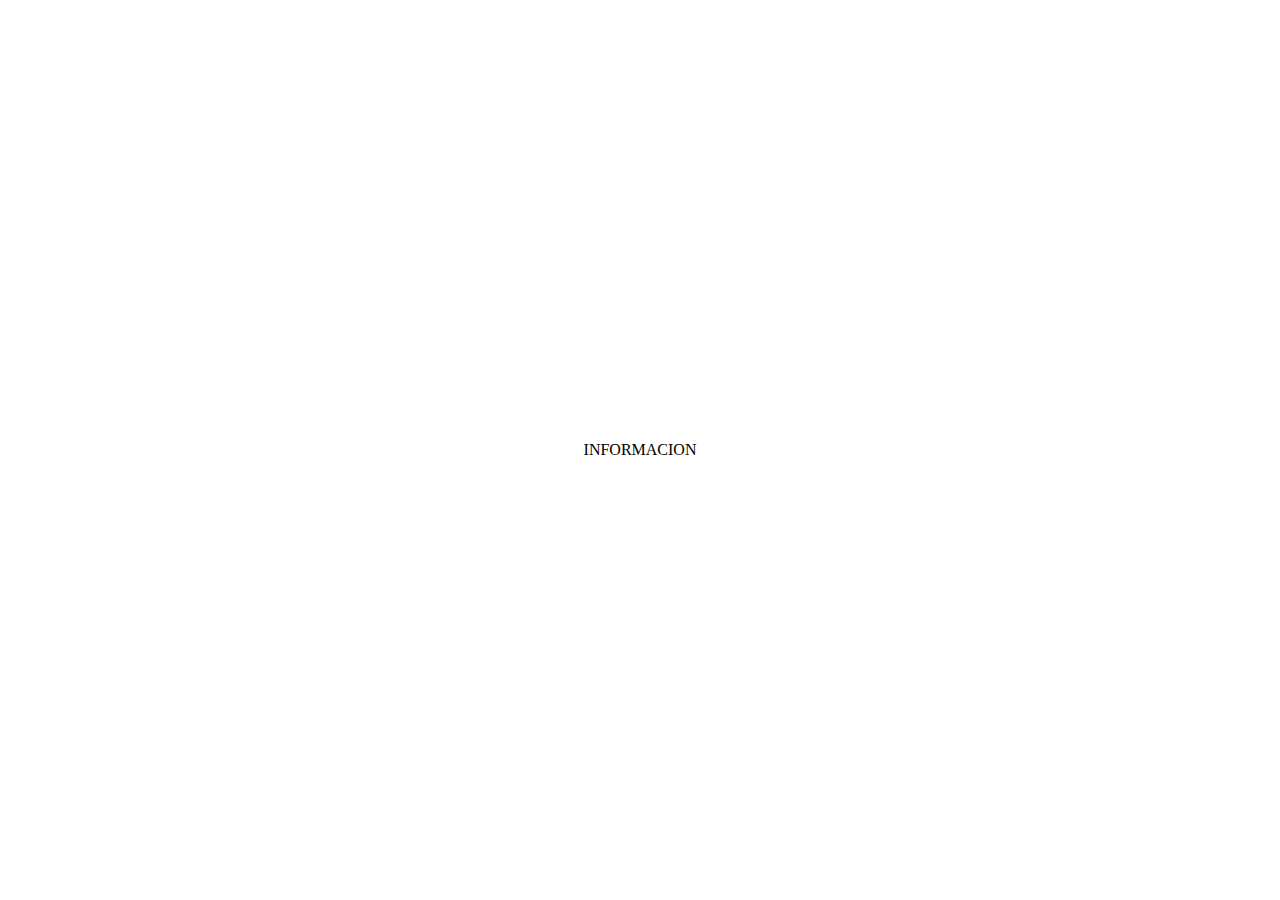
==== informacion.html @ 3370fae7 "Updated a few views and buttons." ====
<!DOCTYPE html>
<html lang="es-MX">
    <head>
        <meta charset="UTF-8">
        <title>INFORMACION</title>
        <link rel="stylesheet" type="text/css" href="style.css">
    </head>
    <body>
        <p></P>INFORMACION</p>
    </body>
</html>
---- style.css ----
body {
    margin: 0;
    padding: 0;
    height: 100vh;
    background: url('https://i.postimg.cc/rp0k3Cns/Luis-Sarahi.jpg') center/cover no-repeat;
    display: flex;
    flex-direction: column;
    align-items: center;
    justify-content: center;
}

.intro-text {
    width: 190px;
    height: 35px;
    color: white;
    font-size: 31px;
    font-family: 'Calligraphy', sans-serif;
    font-weight: 400;
    word-wrap: break-word;
  }

  .custom-button {
    height: 20px;
    background: rgba(217, 217, 217, 0.38);
    opacity: 1;
    position: absolute;
    top: 154px;
    display: flex;
    align-items: center;
    justify-content: center;
    padding: 0 10px; /* Adjust padding based on your design */
    white-space: nowrap;
  }

  #CASAMOS {
    left: 5%;
  }
  
  #INFORMACIÓN {
    left: 22%;
  }
  
  #VIAJEYESTANCIA {
    left: 45%;
  }
  
  #NOSOTROS {
    left: 65%;
  }
  
  #REGALOS {
    left: 85%;
  }

  @media (max-width: 600px) {
    .custom-button {
      width: 100%; /* Make buttons full width on smaller screens */
      left: 0; /* Reset left position */
      padding: 10px; /* Adjust padding for better spacing */
    }

    #CASAMOS,
    #INFORMACIÓN,
    #VIAJEYESTANCIA,
    #NOSOTROS,
    #REGALOS {
      left: 0; /* Reset left position for smaller screens */
      margin-bottom: 10px; /* Add spacing between buttons */
    }
  }
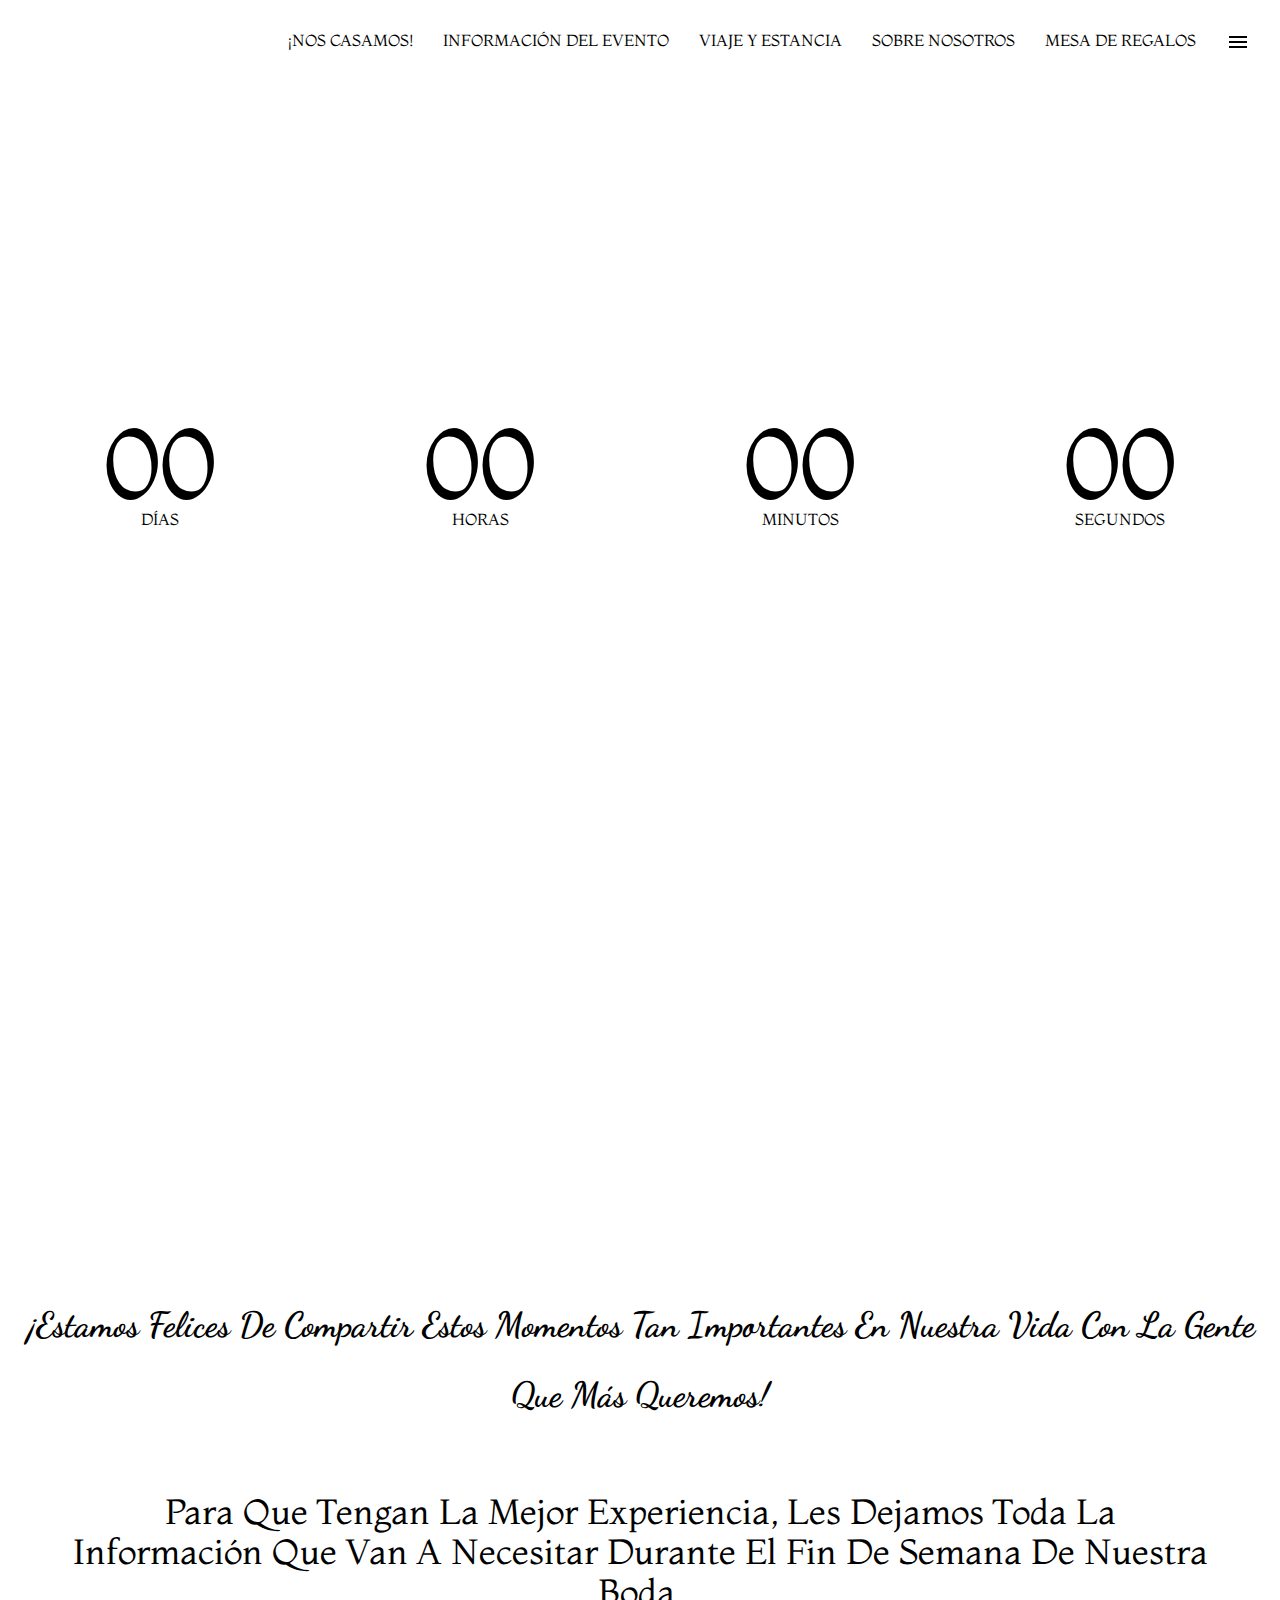
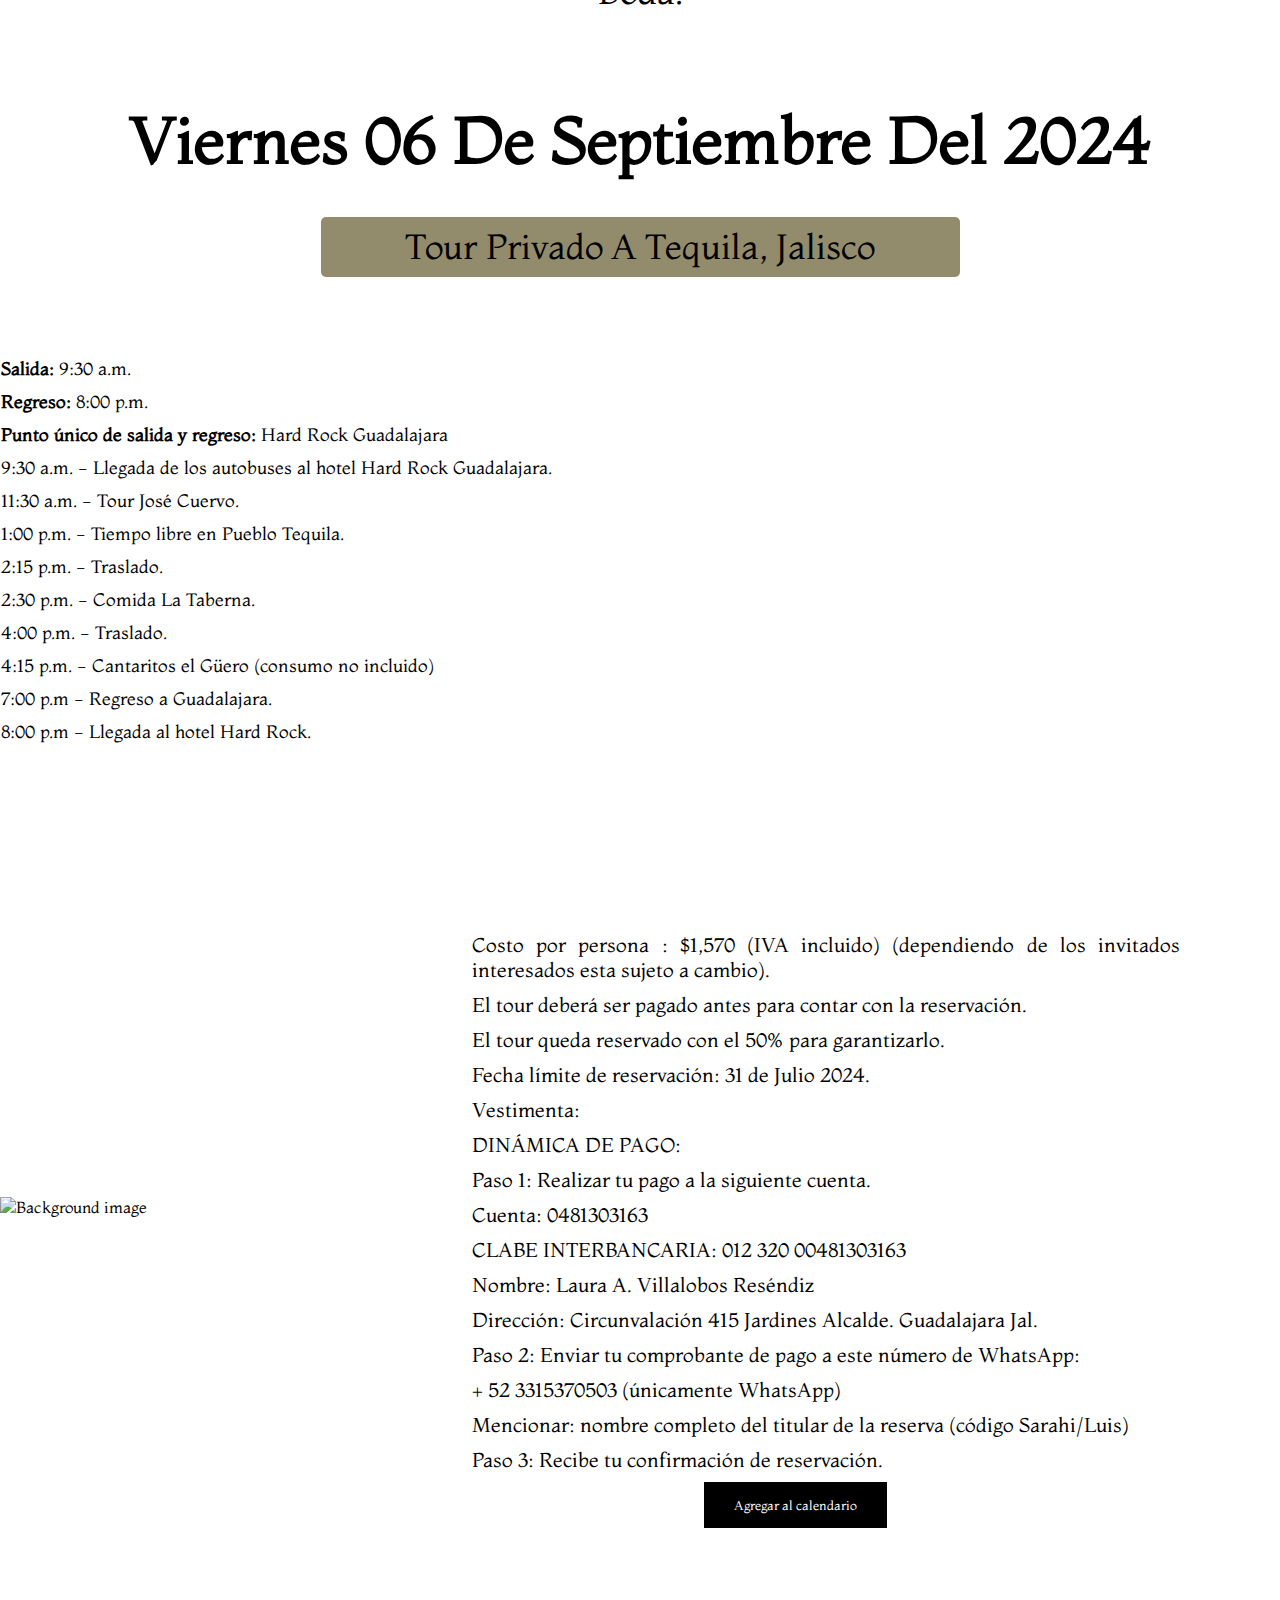
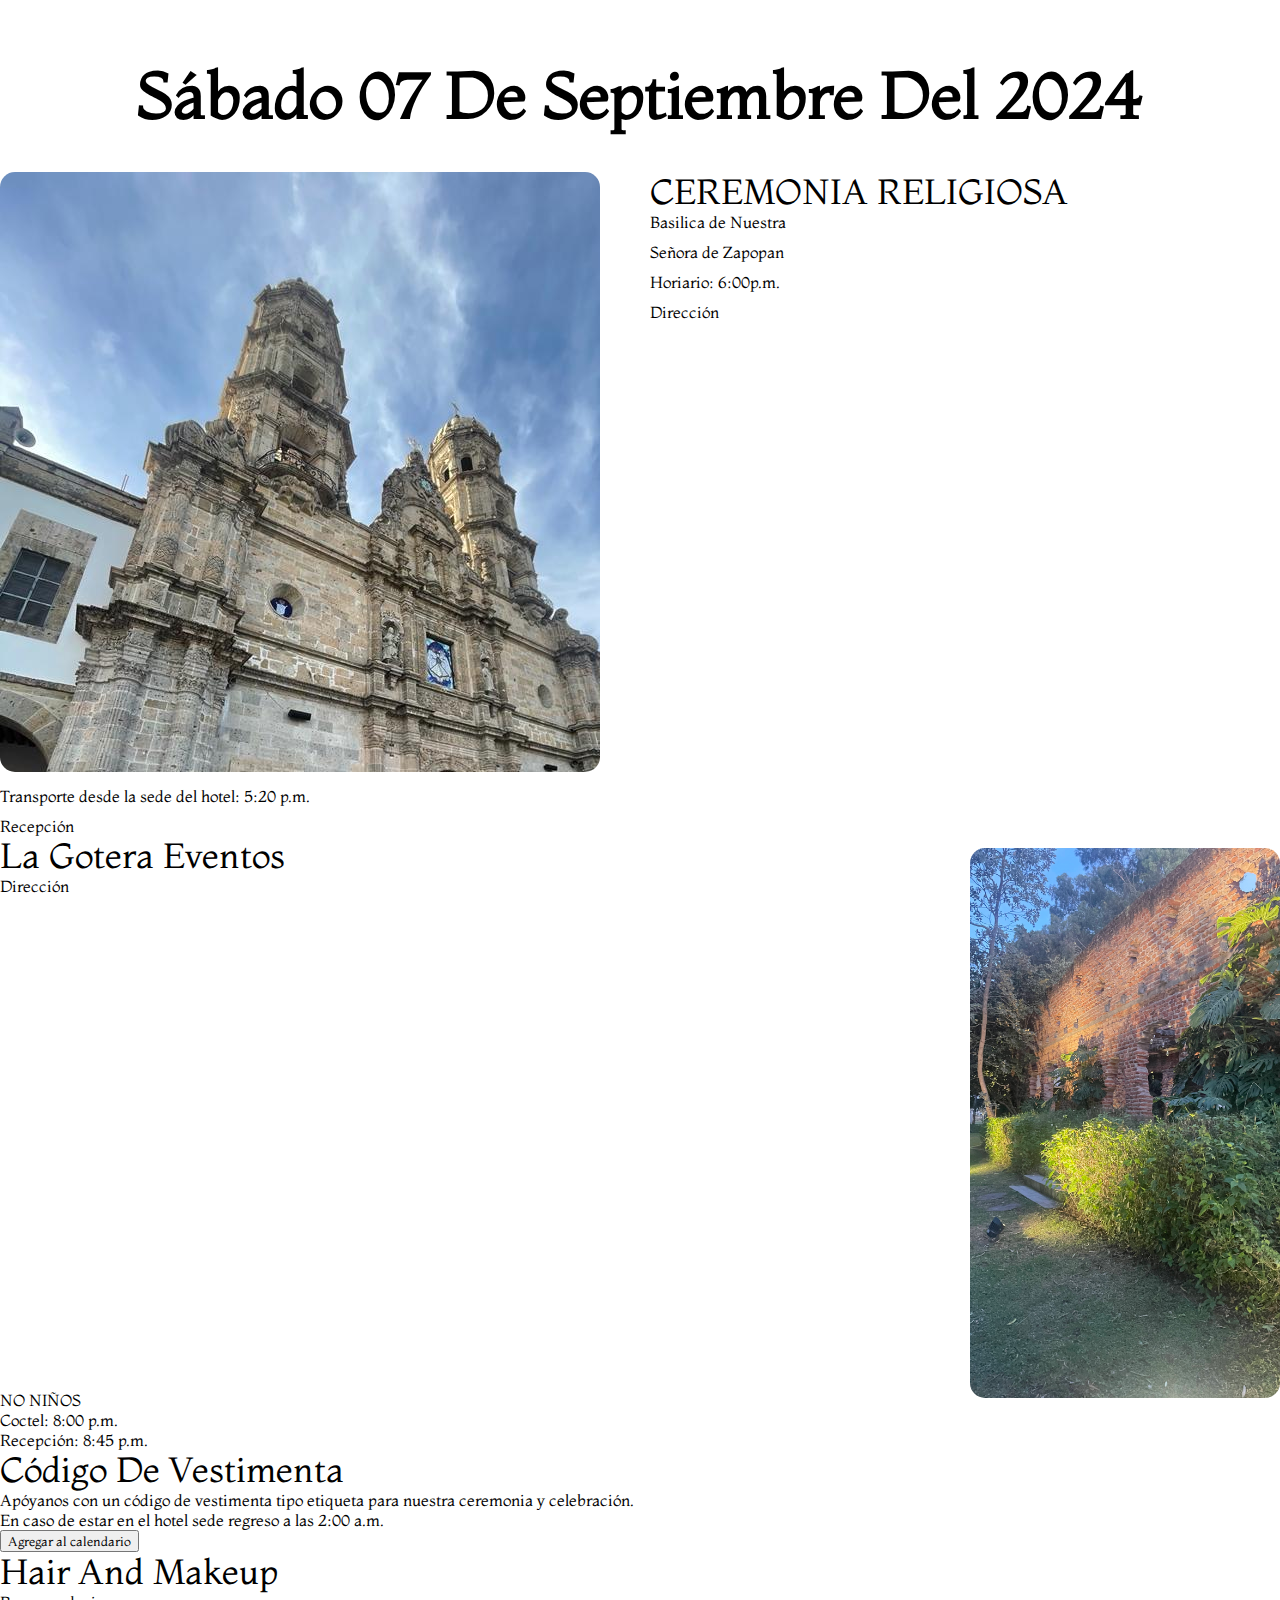
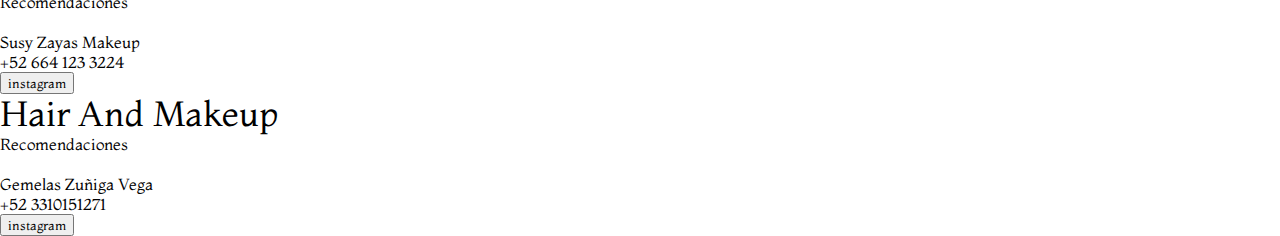
==== commit 8e03859a: "new changes" ====
--- a/informacion.html
+++ b/informacion.html
@@ -2,10 +2,191 @@
 <html lang="es-MX">
     <head>
         <meta charset="UTF-8">
-        <title>INFORMACION</title>
-        <link rel="stylesheet" type="text/css" href="style.css">
+        <meta http-equiv="X-UA-Compatible" content="IE-edge">
+        <meta name="viewport" content="width-devide-width, initial-scale=1.0">
+        <title>S&L</title>
+        <script src="https://cdn.jsdelivr.net/npm/swiper@11/swiper-bundle.min.js" defer></script>
+        <script src="js.js" defer></script>
+        <link rel="stylesheet" href="https://cdn.jsdelivr.net/npm/swiper@11/swiper-bundle.min.css" />
+        <link rel="stylesheet" type="text/css" href="informacion.css">
     </head>
     <body>
-        <p></P>INFORMACION</p>
+        <!-- Navigation -->
+        <header>
+            <nav class="navigation row">
+                <ul class="sidebar">
+                    <li><a href="index.html">¡NOS CASAMOS!</a></li>
+                    <li><a href="informacion.html">INFORMACIÓN DEL EVENTO</a></li>
+                    <li><a href="viaje.html">VIAJE Y ESTANCIA</a></li>
+                    <li><a href="nosotros.html">SOBRE NOSOTROS</a></li>
+                    <li><a href="regalos.html">MESA DE REGALOS</a></li>
+                <li onclick=hideSidebar()><a href="#"><svg xmlns="http://www.w3.org/2000/svg" height="24" viewBox="0 -960 960 960" width="24"><path d="m256-200-56-56 224-224-224-224 56-56 224 224 224-224 56 56-224 224 224 224-56 56-224-224-224 224Z"/></svg></a></li>
+                </ul>
+                <ul class="row">
+                    <li><img src="https://i.postimg.cc/hjwP8gVM/weddinglogo.png" alt="" class="logo"><a href="index.html"></a></li>
+                    <li class="hideOnMobile"><a href="index.html">¡NOS CASAMOS!</a> </li>
+                    <li class="hideOnMobile"><a href="informacion.html">INFORMACIÓN DEL EVENTO</a> </li>
+                    <li class="hideOnMobile"><a href="viaje.html">VIAJE Y ESTANCIA</a></li>
+                    <li class="hideOnMobile"><a href="nosotros.html">SOBRE NOSOTROS</a></li>
+                    <li class="hideOnMobile"><a href="regalos.html">MESA DE REGALOS</a></li>
+                    <li onclick=showSidebar()><a href="#"><svg xmlns="http://www.w3.org/2000/svg" height="24" viewBox="0 -960 960 960" width="24"><path d="M120-240v-80h720v80H120Zm0-200v-80h720v80H120Zm0-200v-80h720v80H120Z"/></svg></a></li>
+                </ul>
+            </nav>
+        </header>
+        <!-- End of Navigation -->
+        
+        <!-- Timer -->
+        <section class="timer-intro">
+            <div class="launch-time">
+                <div class="time-unit">
+                    <p id="days">00</p>
+                    <span>DÍAS</span>
+                </div>
+                <div class="time-unit">
+                    <p id="hours">00</p>
+                    <span>HORAS</span>
+                </div>
+                <div class="time-unit">
+                    <p id="minutes">00</p>
+                    <span>MINUTOS</span>
+                </div>
+                <div class="time-unit">
+                    <p id="seconds">00</p>
+                    <span>SEGUNDOS</span>
+                </div>
+            </div>
+            <h2 class="timer-footer">SARAHI & LUIS</h2>
+        </section>
+        <!-- End of timer -->
+
+        <!-- Parrafo pequeño -->
+        <section class="parrafo-experiencia">
+            <div class="parrafo-experienciaH2">
+                <h4>¡Estamos felices de compartir estos momentos tan importantes en nuestra vida con la gente que más queremos!</h4>
+                <h3>Para que tengan la mejor experiencia, les dejamos toda la información que van a necesitar durante el fin de semana de nuestra boda.</h3>
+            </div>
+        </section>
+        <!-- End of Parrafo pequeño -->
+
+        <!-- Tour -->
+        <section class="tour-viernes">
+            <div class="tour">
+                <h4>Viernes 06 de Septiembre del 2024</h4>
+                <h3>Tour Privado a Tequila, Jalisco</h3>
+                <p><strong>Salida:</strong> 9:30 a.m.</p>
+                <p><strong>Regreso:</strong> 8:00 p.m.</p>
+                <p><strong>Punto único de salida y regreso:</strong>  Hard Rock Guadalajara</p>
+                <p>9:30 a.m. - Llegada de los autobuses al hotel Hard Rock Guadalajara.
+                <p>11:30 a.m. - Tour José Cuervo.</p>
+                <p>1:00 p.m. - Tiempo libre en Pueblo Tequila.</p>
+                <p>2:15 p.m. - Traslado.</p>
+                <p>2:30 p.m. - Comida La Taberna.</p>
+                <p>4:00 p.m. - Traslado.</p>
+                <p>4:15 p.m. - Cantaritos el Güero (consumo no incluido)</p>
+                <p>7:00 p.m - Regreso a Guadalajara.</p>
+                <p>8:00 p.m - Llegada al hotel Hard Rock.</p>
+            </div>
+        </section>
+        <!-- End of Tour -->
+
+        <!-- Costos tour -->
+        <section class="tour-viernes-costos">
+            <div class="tour-costos">
+              <img src="./Images/Informacion/aloevera-table-cutout flipped.png" alt="Background image" class="background-image">
+              <div class="text-content">
+                <p><strong>Costo por persona : $1,570 (IVA incluido) (dependiendo de los invitados interesados esta sujeto a cambio).</strong></p>
+                <p>El tour deberá ser pagado antes para contar con la reservación.</p>
+                <p>El tour queda reservado con el 50% para garantizarlo.</p>
+                <p>Fecha límite de reservación: 31 de Julio 2024.</p>
+                <p>Vestimenta: </p>
+                <p>DINÁMICA DE PAGO:</p>
+                <p>Paso 1: Realizar tu pago a la siguiente cuenta.</p>
+                <p>Cuenta: 0481303163</p>
+                <p>CLABE INTERBANCARIA: 012 320 00481303163</p>
+                <p>Nombre: Laura A. Villalobos Reséndiz</p>
+                <p>Dirección: Circunvalación 415 Jardines Alcalde. Guadalajara Jal.</p>
+                <p>Paso 2: Enviar tu comprobante de pago a este número de WhatsApp:</p>
+                <p>+ 52 3315370503 (únicamente WhatsApp)</p>
+                <p>Mencionar: nombre completo del titular de la reserva (código Sarahi/Luis)</p>
+                <p>Paso 3: Recibe tu confirmación de reservación.</p>
+              </div>
+            </div>
+            <div class="boton-calendario">
+              <button class="calendario">Agregar al calendario</button>
+            </div>
+          </section>
+        <!-- End of costos tour -->
+
+        <!-- Sabado 07 Sept -->
+        <section class="tour-sabado">
+            <div class="tour-sabado">
+                <h4>Sábado 07 de Septiembre del 2024</h4>
+                <div class="img-ceremonia"><img src='./Images/Informacion/PHOTO-2024-01-19-21-44-17.jpg' alt=""></div>
+                <div class="ceremonia-religiosa">
+                <h3>CEREMONIA RELIGIOSA</h3>
+                <p>Basilica de Nuestra</p>
+                <p>Señora de Zapopan</p>
+                <p>Horiario: 6:00p.m.</p>
+                <p>Dirección</p>
+            </div>
+                <iframe src="https://www.google.com/maps/embed?pb=!1m18!1m12!1m3!1d3731.7272594820606!2d-103.39480192419705!3d20.72129708085219!2m3!1f0!2f0!3f0!3m2!1i1024!2i768!4f13.1!3m3!1m2!1s0x8428afbaa59ff0b7%3A0x8e2a5f4fddb3ec9d!2sBas%C3%ADlica%20de%20Nuestra%20Se%C3%B1ora%20de%20Zapopan!5e0!3m2!1sen!2smx!4v1709573883966!5m2!1sen!2smx" width="600" height="450" style="border:0;" allowfullscreen="" loading="lazy" referrerpolicy="no-referrer-when-downgrade"></iframe>
+                <p>Transporte desde la sede del hotel: 5:20 p.m.</p>
+            </div>
+        </section>
+        <!-- End of Sabado 07 Sept -->
+
+        <!-- Gotera -->
+        <section class="gotera-eventos">
+            <div class="gotera">
+                <p>Recepción</p>
+                <h3>La Gotera Eventos</h3>
+                <p>Dirección</p>
+            <div class="iframe-container">
+                <iframe src="https://www.google.com/maps/embed?pb=!1m18!1m12!1m3!1d13078.736875930572!2d-103.54037006084238!3d20.73335064888727!2m3!1f0!2f0!3f0!3m2!1i1024!2i768!4f13.1!3m3!1m2!1s0x8428a804d5abc3ab%3A0xce7b9f23446dba94!2sLa%20Gotera%20Events!5e0!3m2!1sen!2smx!4v1709574173718!5m2!1sen!2smx" width="600" height="450" style="border:0;" allowfullscreen="" loading="lazy" referrerpolicy="no-referrer-when-downgrade"></iframe>
+            </div>
+                <p>NO NIÑOS</p>
+                <p>Coctel: 8:00 p.m.</p>
+                <p>Recepción: 8:45 p.m.</p>
+            </div>
+            <div class="gotera-img">
+                <img src="./Images/Informacion/IMG_4176.jpg" alt="">
+            </div>
+        </section>
+        <!-- End of Gotera -->
+
+        <!-- Vestimenta -->
+        <section class="vestimenta">
+            <div class="codigo-vestimenta">
+                <h3>Código de Vestimenta</h3>
+                <p>Apóyanos con un código de vestimenta tipo etiqueta para nuestra ceremonia y celebración.</p>
+            </div>
+                <p>En caso de estar en el hotel sede regreso a las 2:00 a.m.</p>
+            <div class="boton-vestimenta">
+                <button class="vestimenta">Agregar al calendario</button>
+            </div>
+        </section>
+        <!-- End of Vestimenta -->
+
+        <!-- Hair Makeup -->
+        <section class="hair-makeup">
+            <div class="hair-makeup">
+                <h3>Hair and Makeup</h3>
+                <p>Recomendaciones</p>
+                <div class="img-insta-susy"><img src="https://i.postimg.cc/XNxcXp85/susy.png" alt=""></div>
+                <p>Susy Zayas Makeup</p>
+                <p>+52 664 123 3224</p>
+                <button class="instagram-susy">instagram</button>
+            </div>
+
+            <div class="hair-makeup">
+                <h3>Hair and Makeup</h3>
+                <p>Recomendaciones</p>
+                <div class="img-insta-gemelas"><img src="https://i.postimg.cc/Jn53NnC9/gemelas.png" alt=""></div>
+                <p>Gemelas Zuñiga Vega</p>
+                <p>+52 3310151271</p>
+                <button class="instagram-susy">instagram</button>
+            </div>
+
+        </section>
     </body>
 </html>   --- a/informacion.css
+++ b/informacion.css
@@ -0,0 +1,495 @@
+/* Informacion */
+
+@import url('https://fonts.googleapis.com/css2?family=Montaga&display=swap');
+@import url('https://fonts.googleapis.com/css2?family=Poppins:ital,wght@0,100;0,200;0,300;0,400;0,500;0,600;0,700;0,800;0,900;1,100;1,200;1,300;1,400;1,500;1,600;1,700;1,800;1,900&display=swap');
+@import url('https://fonts.googleapis.com/css2?family=Dancing+Script:wght@400..700&family=Poppins:ital,wght@0,100;0,200;0,300;0,400;0,500;0,600;0,700;0,800;0,900;1,100;1,200;1,300;1,400;1,500;1,600;1,700;1,800;1,900&display=swap');
+
+
+
+*,*::after,*::before {
+    box-sizing: border-box;
+    font-family: 'Montaga', serif;
+    font-weight: 400;
+    color: var(--c1--2--);
+}
+
+body {
+    --c1--1--: #FFFFFF;
+    --c1--2--: #000000;
+    --c1--3--: #928C6C;
+    background-color: rgba(var(--c1-1---), 0.8);
+    min-height: 100vh;
+    margin: 0;
+    background-color: white;
+    background-repeat: no-repeat;
+    background-position: center;
+    background-attachment: fixed;
+    background-size: cover;
+}
+
+.logo {
+    width: 38px; /* The image's ideal size */
+    max-width: 100%; /* Allow shrinking if necessary */
+    margin-left: 25px;
+    margin-top: 4px;
+}
+
+h1, h2, h3, h4, h5, h6, p {
+    margin: 0;
+}
+
+h1 {
+    font-family: "Dancing Script", cursive;
+    font-size: clamp(60px, 10vw, 100px);
+    line-height: clamp(65px, 10vw, 105px);
+    color: var(--c1--2--);
+    padding: 2px;
+}
+
+h2 {
+    font-size: clamp(30px, 5vw, 35px);
+    line-height: clamp(35px, 5vw, 45px);
+    text-transform: capitalize;
+    color: var(--c1--1--);
+    padding: 25px;
+}
+
+h3 {
+    font-size: clamp(25px, 5vw, 35px);
+    line-height: clamp(30px, 5vw, 40px);
+    text-transform: capitalize;
+}
+
+h4 {
+    font-size: clamp(15px, 5vw, 20px);
+    line-height: clamp(20px, 5vw, 25px);
+    text-transform: capitalize;
+}
+
+h5 {
+    font-size: 16px;
+    text-transform: capitalize;
+}
+
+a {
+    display: inline-block;
+    text-decoration: none;
+    transition: 0.3s ease-in-out;
+    -webkit-transition: 0.3s ease-in-out;
+    -moz-transition: 0.3s ease-in-out;
+    -ms-transition: 0.3s ease-in-out;
+    -o-transition: 0.3s ease-in-out;
+}
+
+ul {
+    margin: 0;
+    padding: 0;
+    list-style: none;
+}
+
+.row {
+    display: flex;
+}
+
+.flex {
+    flex-wrap: wrap;
+    align-items: center;
+    gap: clamp(2em, 5vw, 5em);
+}
+
+.flex>* {
+    flex: 1 1 25em;
+}
+
+.column {
+    display: grid;
+}
+
+.container {
+    max-width: 90%;
+    margin: 0 auto;
+}
+
+/* NAVIGATION BAR */
+
+nav {
+    box-shadow: 3px 3px 5px rgba(0, 0, 0, 0.1);
+    padding: 15px; /* Add padding for breathing room */
+  }
+
+  nav ul {
+    width: 100%;
+    list-style: none;
+    margin: 0;
+    padding: 0;
+    display: flex;
+  }
+
+nav li {
+    height: 50px;
+}
+
+.nav-items {  /* New container element */
+    display: flex;
+    justify-content: space-around; /* Distribute remaining items */
+    width: 100%; /* Ensures full width */
+  }
+  
+
+nav a {
+    text-decoration: none;
+    display: block; /* Makes the whole link clickable */
+    padding: 15px;
+    color: var(--c1--2--);
+  }
+
+nav a:hover {
+    color: var(--c1--3--);
+}
+
+nav li:first-child {
+    margin-right: auto;
+}
+
+.sidebar {
+    position: fixed;
+    top: 0;
+    right: 0;
+    height: 100vh;
+    width: 250px; /* Updated from 's50px' - Adjust width if needed */
+    z-index: 999;
+    background-color: rgba(255, 255, 255, 0.3);
+    backdrop-filter: blur(10px);
+    box-shadow: -10px 0 10px rgba(0, 0, 0, 0.1);
+    display: none; /* Initially hidden */
+    flex-direction: column;
+    align-items: flex-start;
+    justify-content: flex-start;
+}
+
+.sidebar li {
+    width: 100%;
+}
+
+.sidebar a {
+    width: 100%;
+}
+
+@media(max-width: 800px){
+    .hideOnMobile {
+        display: none;
+    }
+}
+
+@media(max-width: 400px){
+    .sidebar{
+        width: 100%;
+    }
+}
+
+.logo {
+    float: left; /* Not ideal for modern layouts */
+    margin-right: 10px;
+}
+
+li.logo { 
+    width: 150px; /* Adjust the width as needed */
+    height: auto;  
+    overflow: hidden; 
+}
+
+li.logo img {
+    max-width: 100%; 
+    height: auto;    
+}
+
+/* End NAVIGATION BAR */
+
+/* Timer */
+
+.timer-intro {
+    background: url('./Images/Informacion/mexican-agave-field-tequila-production.jpg'), var(--c1--1--);
+    background-repeat: no-repeat;
+    background-position: center;
+    background-size: cover;
+    padding: 20em 0;
+    overflow: hidden;
+}
+
+.launch-time {
+    display: flex;
+    flex-direction: row; /* Ensure horizontal arrangement */
+    justify-content: space-around; /* Distribute space around the elements */
+}
+
+.launch-time div {
+    flex: 1; /* Allow elements to grow and fill the space */
+    text-align: center; /* Center the text within each element */
+}
+
+.launch-time div p {
+    font-size: 100px;
+    margin-bottom: -14px;
+}
+
+.launch-time div h2 {
+    font-family: "Dancing Script", cursive;
+    font-size: clamp(60px, 10vw, 100px);
+    line-height: clamp(65px, 10vw, 105px);
+    color: var(--c1--1--);
+    padding: 2px;
+    white-space: nowrap;
+}
+
+.timer-footer { 
+    padding-top: 20%; /* Adjust as needed */
+    padding-bottom: 10%; /* Adjust as needed */
+    font-size: 100px;
+    font-family: 'Dancing Script', cursive;
+    display: flex; 
+    justify-content: center;  /* Or use space-around/space-between */  
+    gap: 30px;  /* Adjust gap value as needed */
+    background-position: top center; /* This will position the background image at the top center */
+    background-size: cover; /* This will make sure the background image covers the container */
+}
+
+.timer-footer-container { 
+    display: flex;          
+    justify-content: center;  
+}
+
+/* End of Timer */
+
+/* Parrafo Pequeño */
+.parrafo-experienciaH2 h4 {
+    font-family: "Dancing Script", cursive;
+    font-size: 35px;
+    font-weight: bold;
+    text-align: center;
+    margin: 10px 0;
+    color: var(--c1--2--);
+    line-height: 2;
+    margin-left: 5px;  /* Margin from the left side */
+    margin-right: 5px; 
+    padding: 2px;
+  }
+
+
+  .parrafo-experienciaH2 h3 {
+    font-size: clamp(25px, 5vw, 35px);
+    line-height: clamp(30px, 5vw, 40px);
+    text-align: center;
+    margin-left: 20px;  /* Margin from the left side */
+    margin-right: 20px; 
+    padding: 50px;
+  }
+/* End of Parrafo Pequeño */
+
+/* Tour */
+
+.tour h4 {
+    font-family: "Montaga", serif;
+    font-size: 65px;
+    font-weight: bold;
+    text-align: center;
+    margin: 10px 0;
+    color: var(--c1--2--);
+    line-height: 2;
+    margin-left: 5px;  /* Margin from the left side */
+    margin-right: 5px; 
+    padding: 2px;
+  }
+
+  .tour-container {
+    text-align: center;
+  }
+
+  .tour h3 {
+    color: var(--c1--2--);
+    font-size: clamp(25px, 5vw, 35px);
+    line-height: clamp(30px, 5vw, 40px);
+
+    text-align: center;
+    margin-left: auto;
+    margin-right: auto;
+    width: 50%;
+
+    background-color: #928C6C; /* Example yellowish-brownish color */
+    border-radius: 5px;
+    padding: 10px 15px; /* Adjusted padding */
+    display: block; /* Change to block for center alignment */
+    margin-top: 0; /* Reset margin-top to remove extra space */
+    margin-bottom: 80px;
+}
+
+.tour p { 
+    margin-bottom: 10px; 
+    font-size: 18px;  /* Adjust the size as desired */
+}
+
+.tour p strong {
+    font-weight: 700;
+}
+
+.tour {
+    position: relative;
+}
+
+.tour-viernes {
+    background: url('./Images/Informacion/aloevera-table-cutout.png') left 100% bottom 5%/contain no-repeat;
+    padding: 1px;
+    margin-bottom: 10%;
+    background-size: 30%;
+}
+
+/* End of Tour */
+
+/* Costos tour */
+
+.tour-viernes-costos {
+    background-color: #ffffff;
+    padding: 50px;
+  }
+  
+  .tour-costos {
+    display: flex;
+    flex-direction: row;
+    align-items: center;
+  }
+  
+  .background-image {
+    width: 40%;  /* Adjust width to make the image smaller */
+    height: auto;
+    object-fit: cover;
+    margin-left: -50px;  /* Move the image slightly to the left */
+  }
+  
+  .text-content {
+    width: 60%;  /* Adjust width to accommodate smaller image */
+    text-align: justify;
+  }
+  
+  .tour-costos p {
+    font-size: 20px;
+    margin-bottom: 10px;
+  }
+
+  .tour-costos p strong {
+    font-size: bold;
+    font-size: 20px;
+    margin-bottom: 10px;
+  }
+  
+  .boton-calendario {
+    text-align: center;
+    padding-left: 50%;
+  }
+  
+  .calendario {
+    background-color: #000000;
+    color: #ffffff;
+    padding: 15px 30px;
+    border: none;
+    cursor: pointer;
+    margin-bottom: 40px;  /* Move button up from bottom */
+    margin-right: 280px;  /* Move button further left */
+  }
+
+/* End of Costos tour */
+
+/* Sabado tour */
+
+.tour-sabado h4 {
+    font-family: "Montaga", serif;
+    font-size: 65px;
+    font-weight: bold;
+    text-align: center;
+    margin: 10px 0;
+    color: var(--c1--2--);
+    line-height: 2;
+    margin-left: 5px;  /* Margin from the left side */
+    margin-right: 5px; 
+    padding: 2px;
+  }
+
+  .img-ceremonia {
+    background-repeat: no-repeat;
+    border-radius: 15px; /* Adjust the pixel value for more or less rounding */
+    overflow: hidden;  
+    float: left;
+    max-width: 50%;
+    max-height: 50%;
+    margin-right: 10px;
+    width: 600px;
+    height: 600px;
+  }
+
+  .tour-sabado p {
+    margin-bottom: 10px; /* Add spacing between paragraphs */
+} 
+
+/* To clear the float and have the next sections below */
+.tour-sabado::after {
+    content: "";
+    display: table;
+    clear: both;
+}
+
+.img-salon {
+    background-repeat: no-repeat;
+    border-radius: 15px; /* Adjust the pixel value for more or less rounding */
+    overflow: hidden;  
+    max-width: 50%;
+    max-height: 50%;
+    margin-left: 10px;
+    float: right;
+    align-items: center;
+}
+
+.iframe-container {
+    margin-right: 220px; /* Add margin on all sides */
+}
+
+.img-ceremonia {
+    margin-right: 50px;
+}
+
+.gotera-eventos iframe {
+    margin-bottom: 20px; /* Add margin to the bottom */
+    margin-top: 20px;    /* Add margin to the top */
+    margin-left: 150px;
+    /* You can also add margin-left and margin-right */
+}
+
+.gotera p {
+    margin-right: 115px; /* Add margin to the top of each paragraph */
+}
+
+.gotera-img {
+    display: flex;
+    justify-content: center;
+    align-items: center;
+    margin-bottom: 20px; /* Add margin to the bottom */
+}
+
+.gotera-eventos {
+    display: flex;
+    justify-content: center; /* Horizontally center */
+    align-items: center;     /* Vertically center */
+    flex-direction: row;  /* Stack items vertically */
+}
+
+.gotera-img img {
+    object-fit: cover;
+    width: 100%;   /* Adjust the width as needed */
+    height: 550px;  /* Adjust the height as needed */
+    border-radius: 15px; /* Adjust the pixel value for more or less rounding */
+    background-repeat: no-repeat;
+    margin-right: 0;
+    float: left;
+}
+
+.tour-sabado {
+    margin 0 autol
+}
+  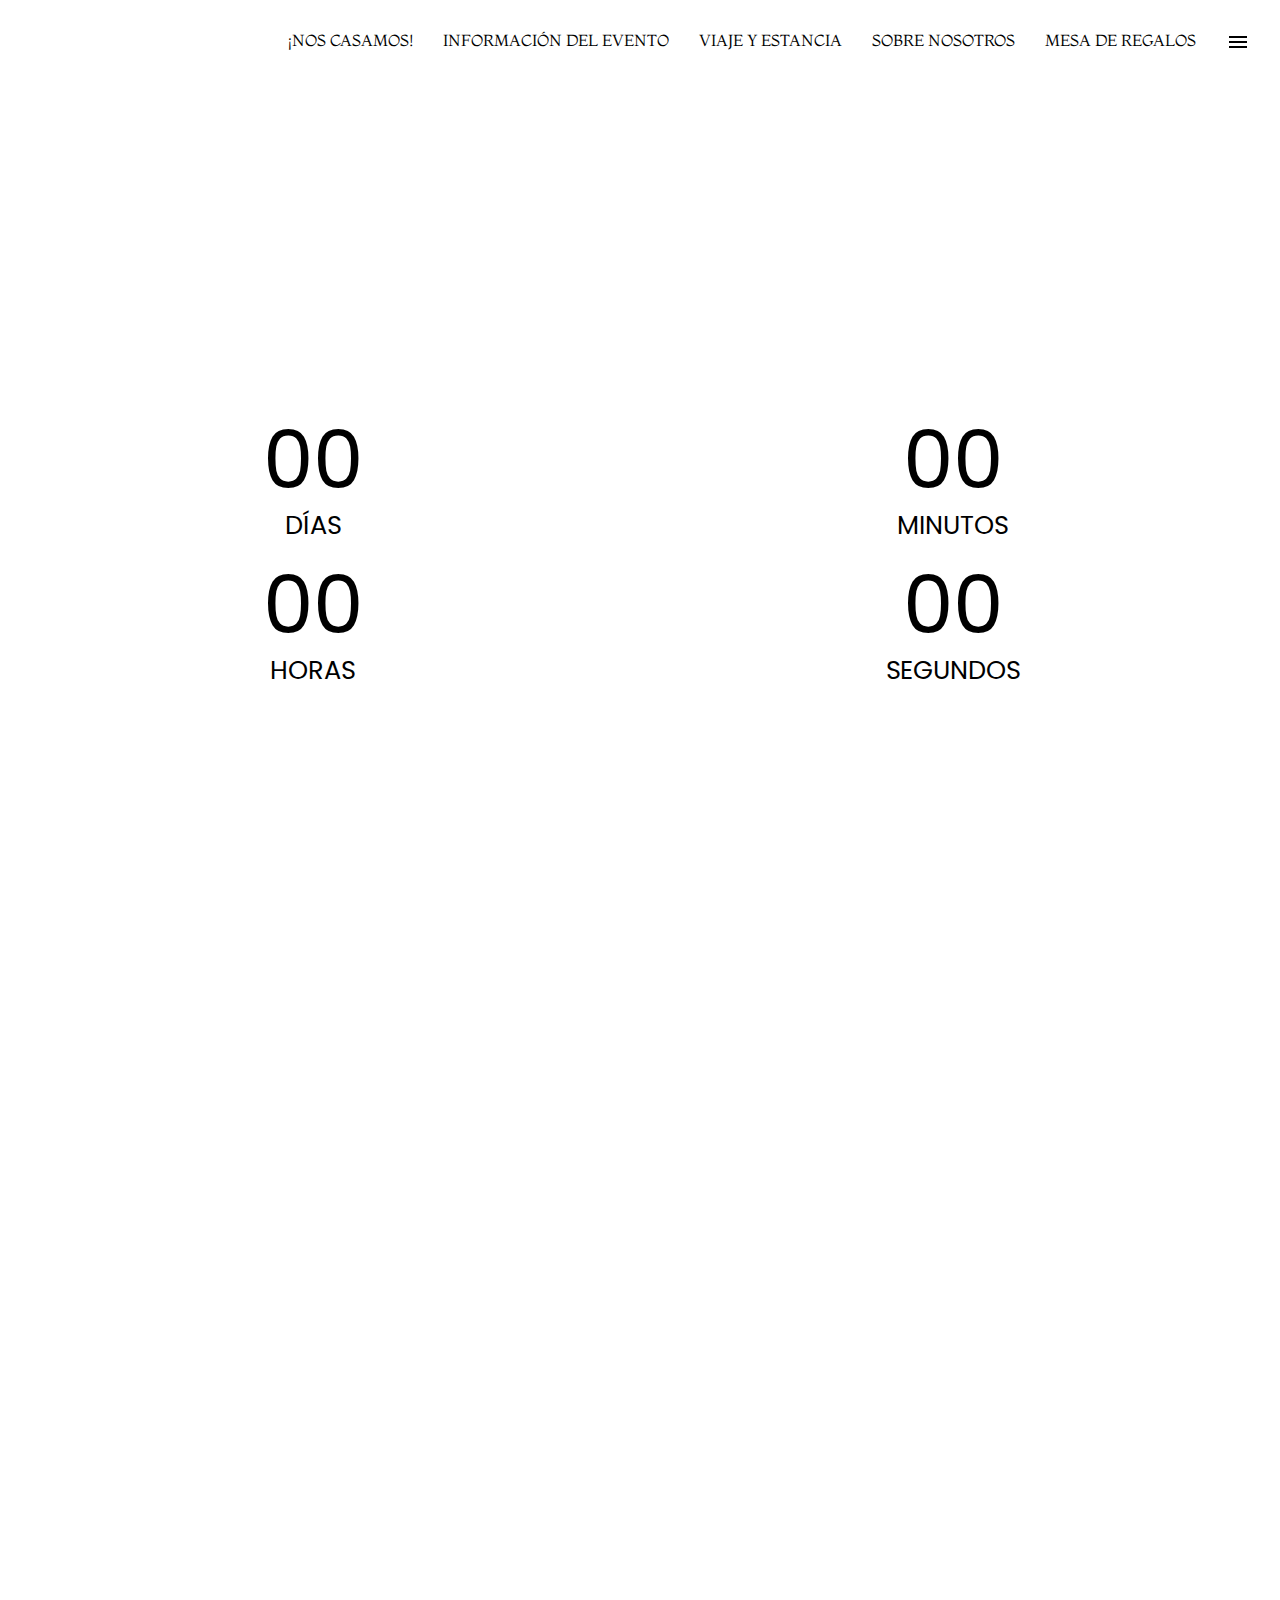
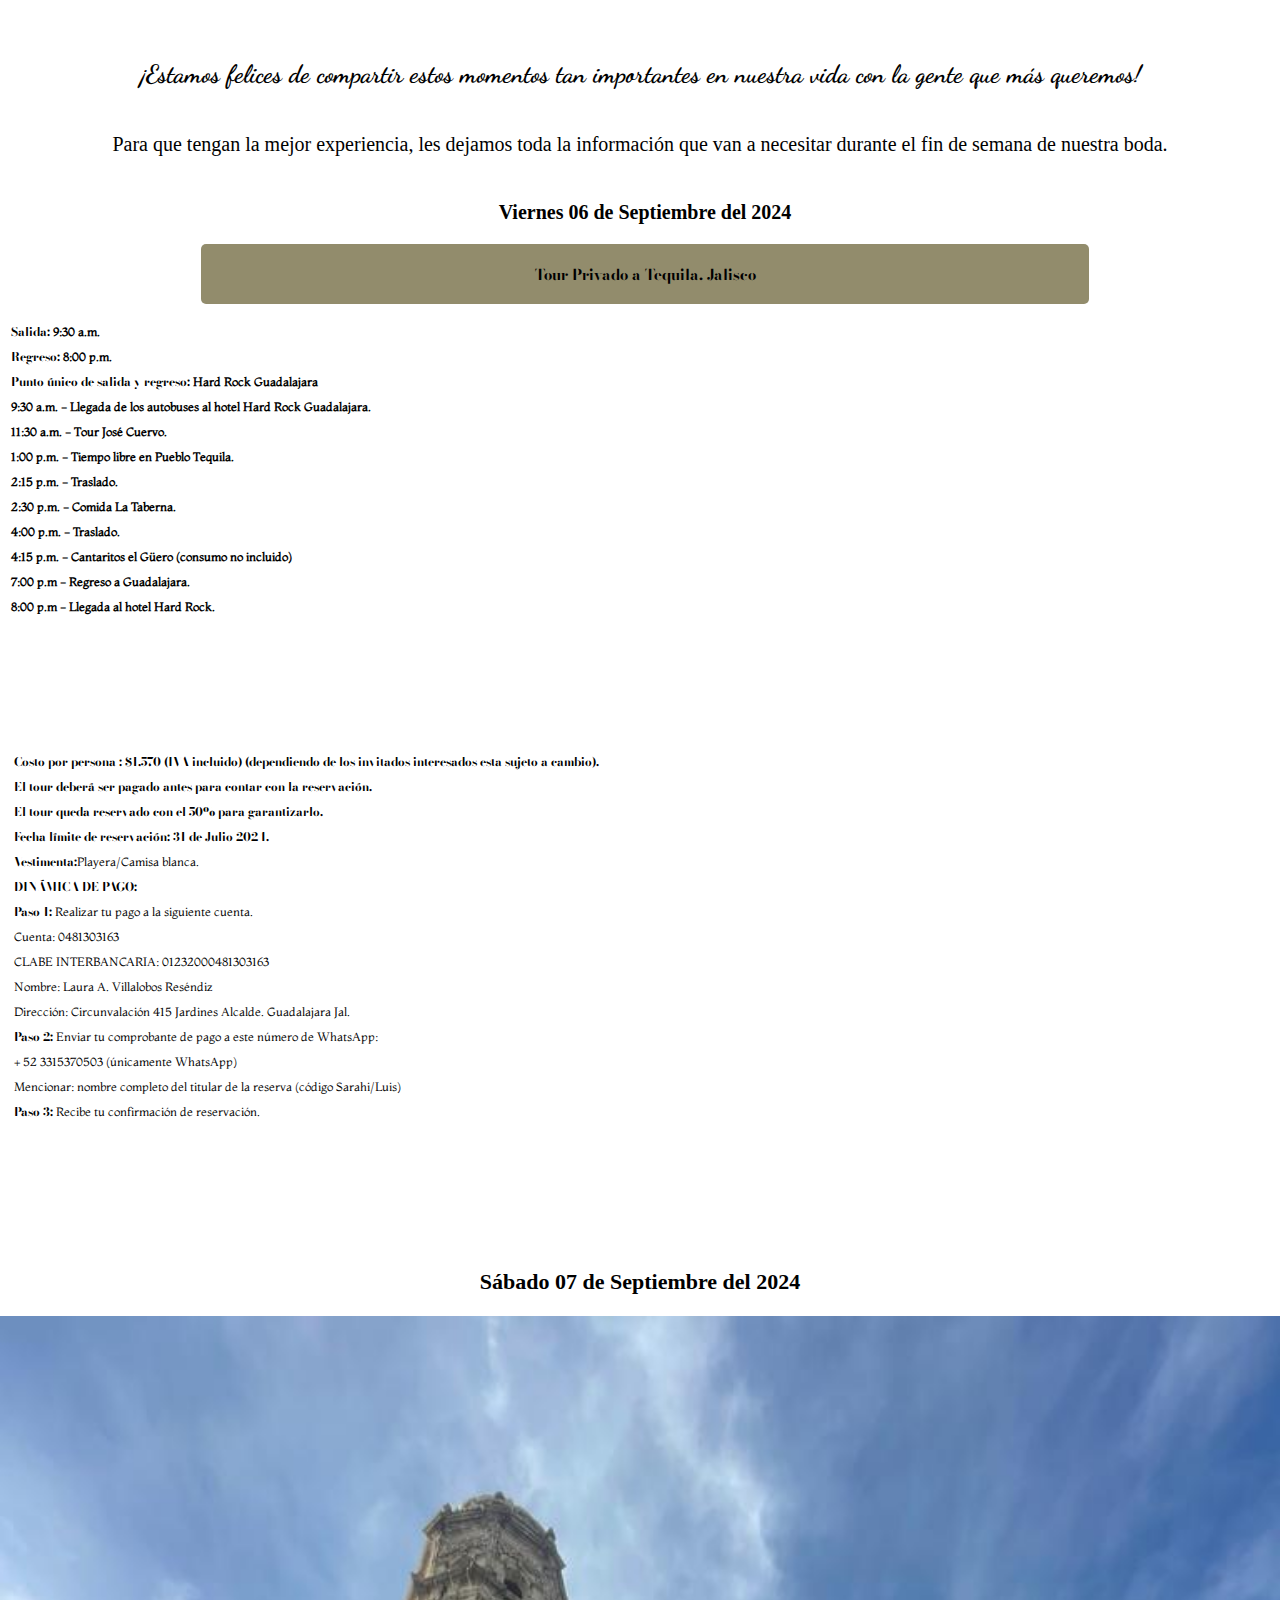
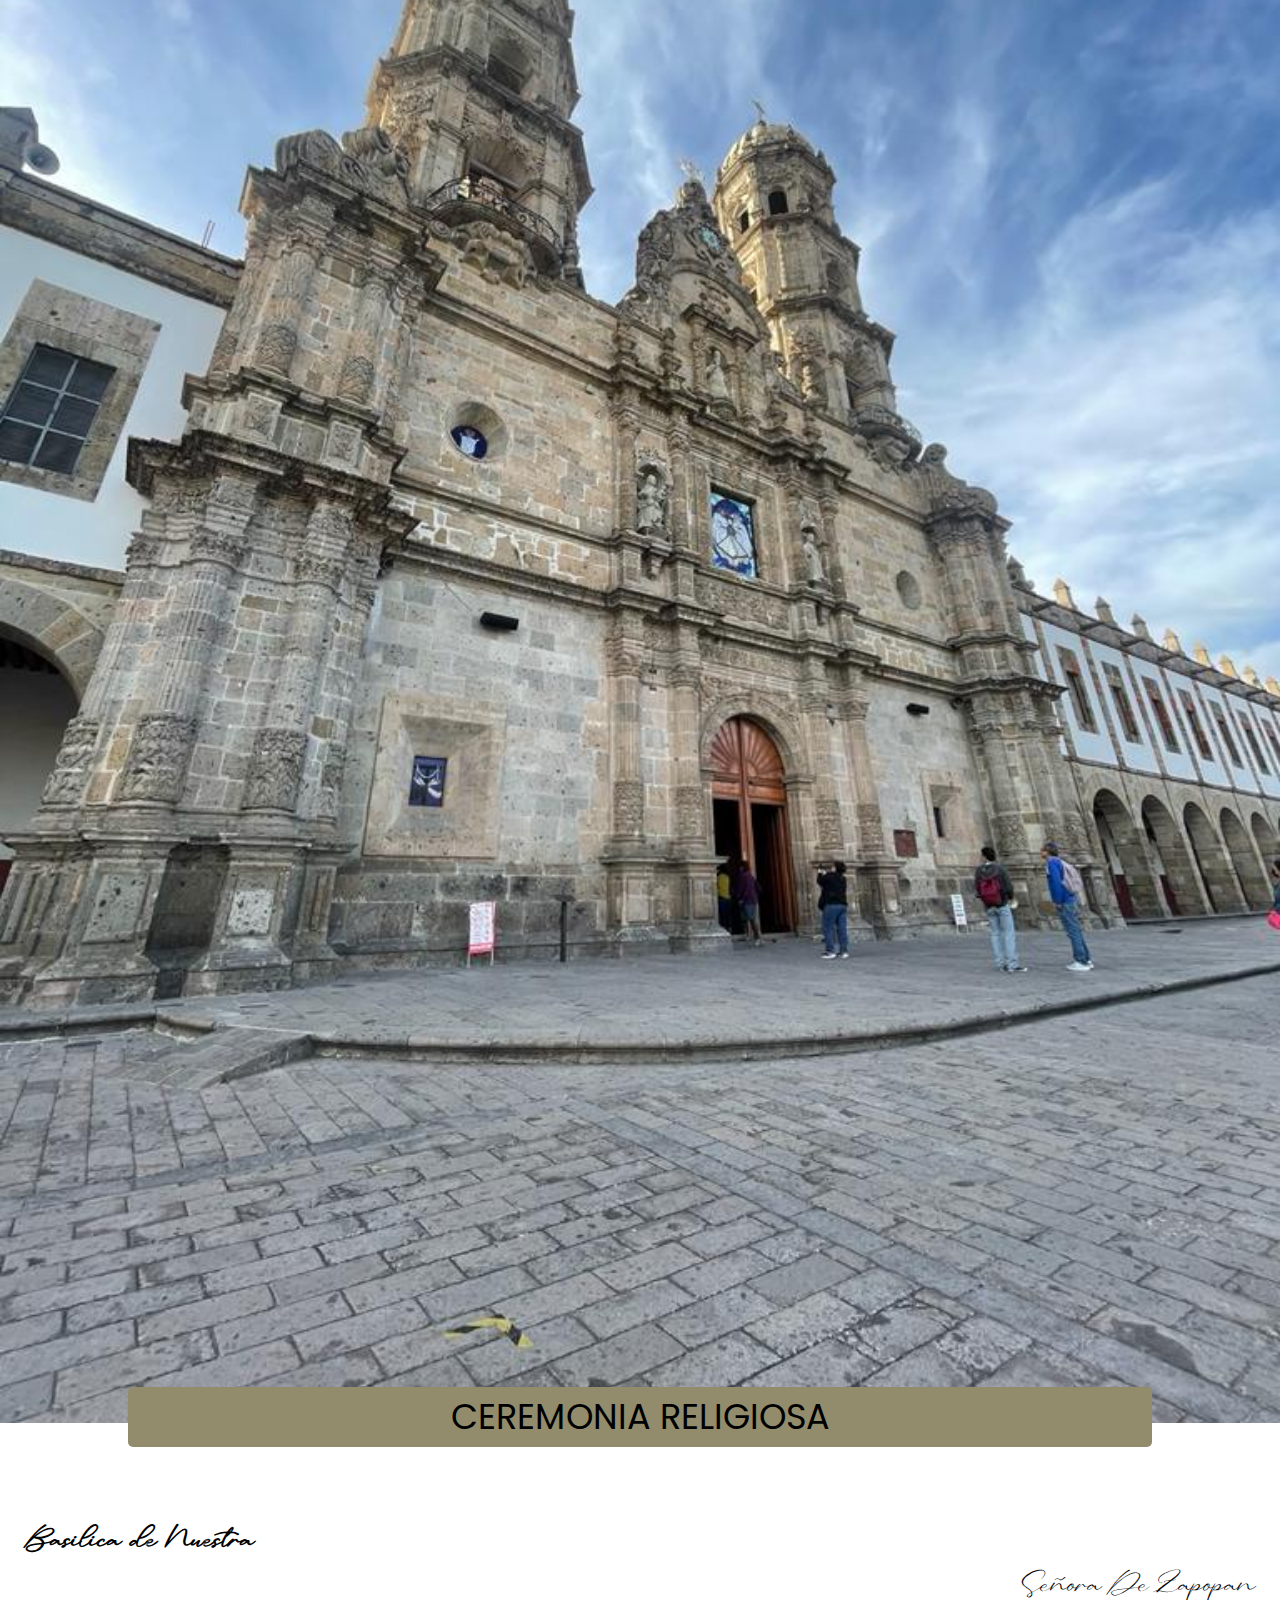
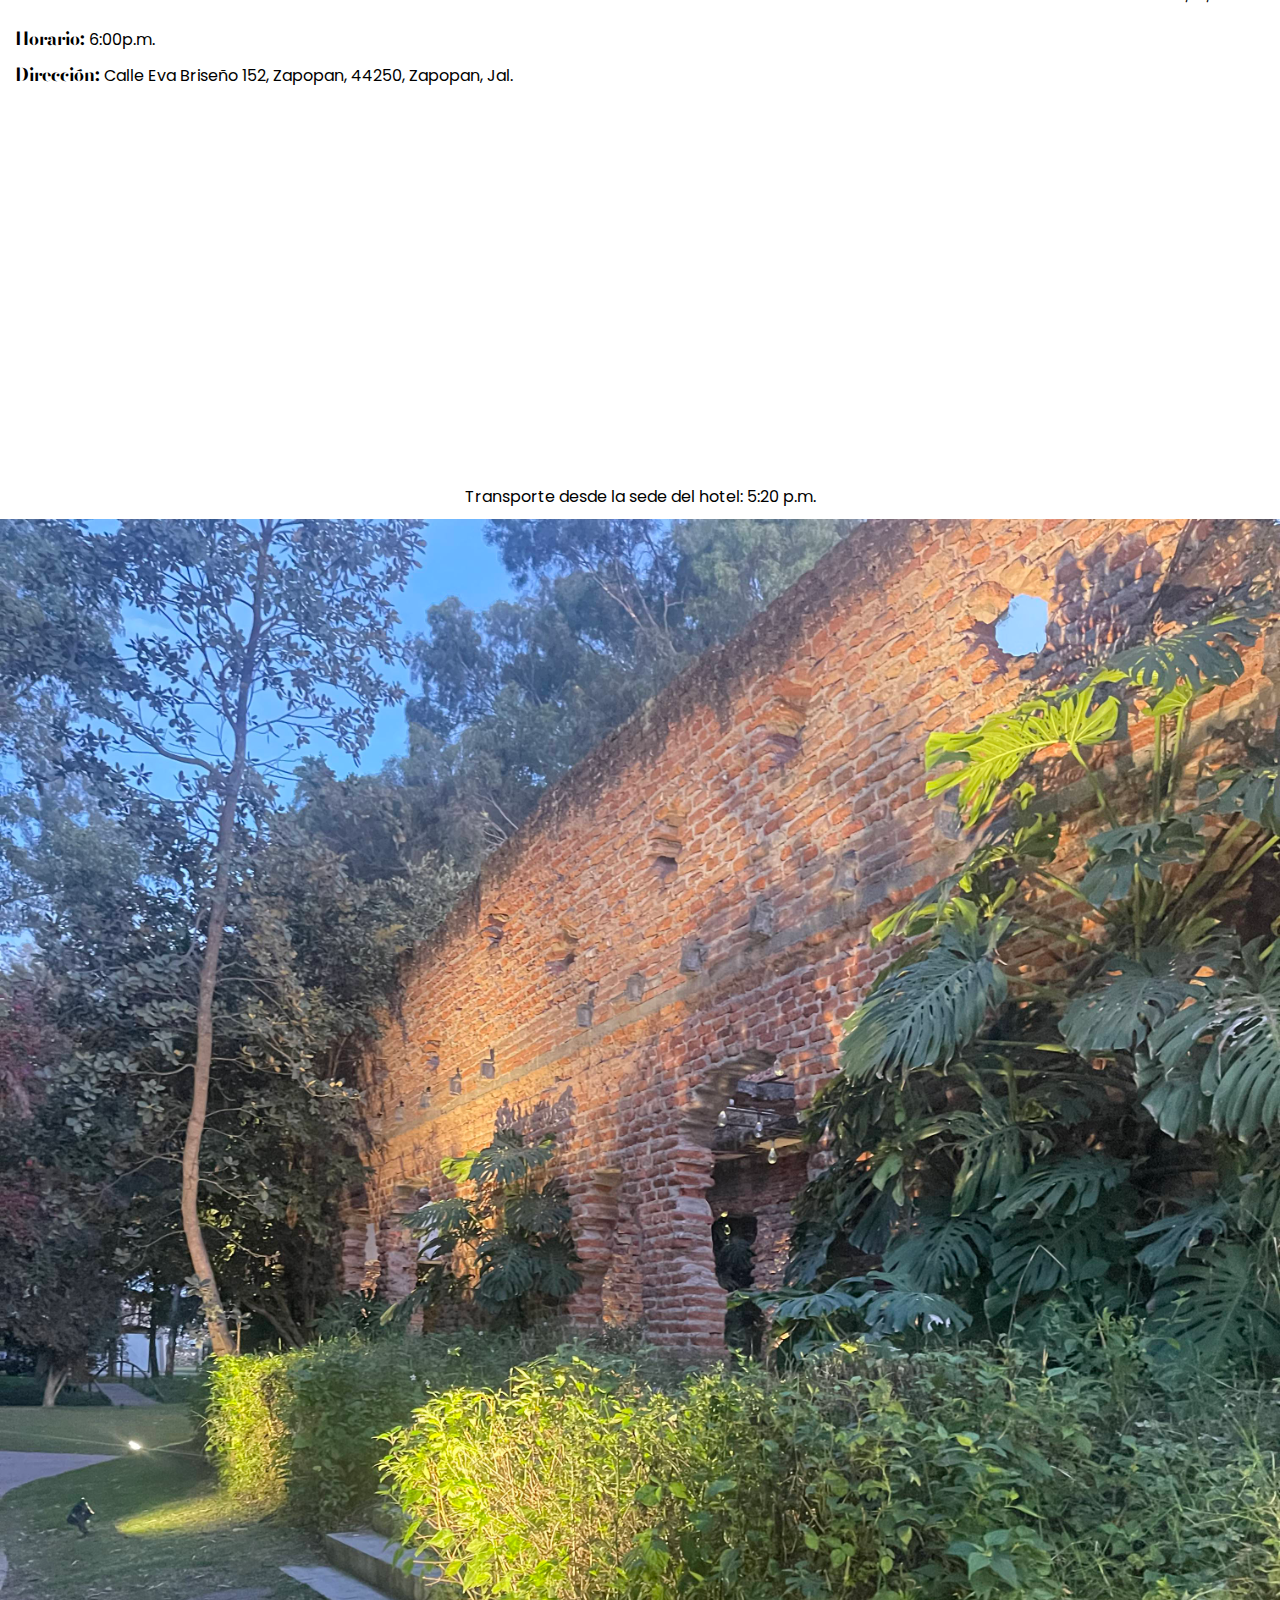
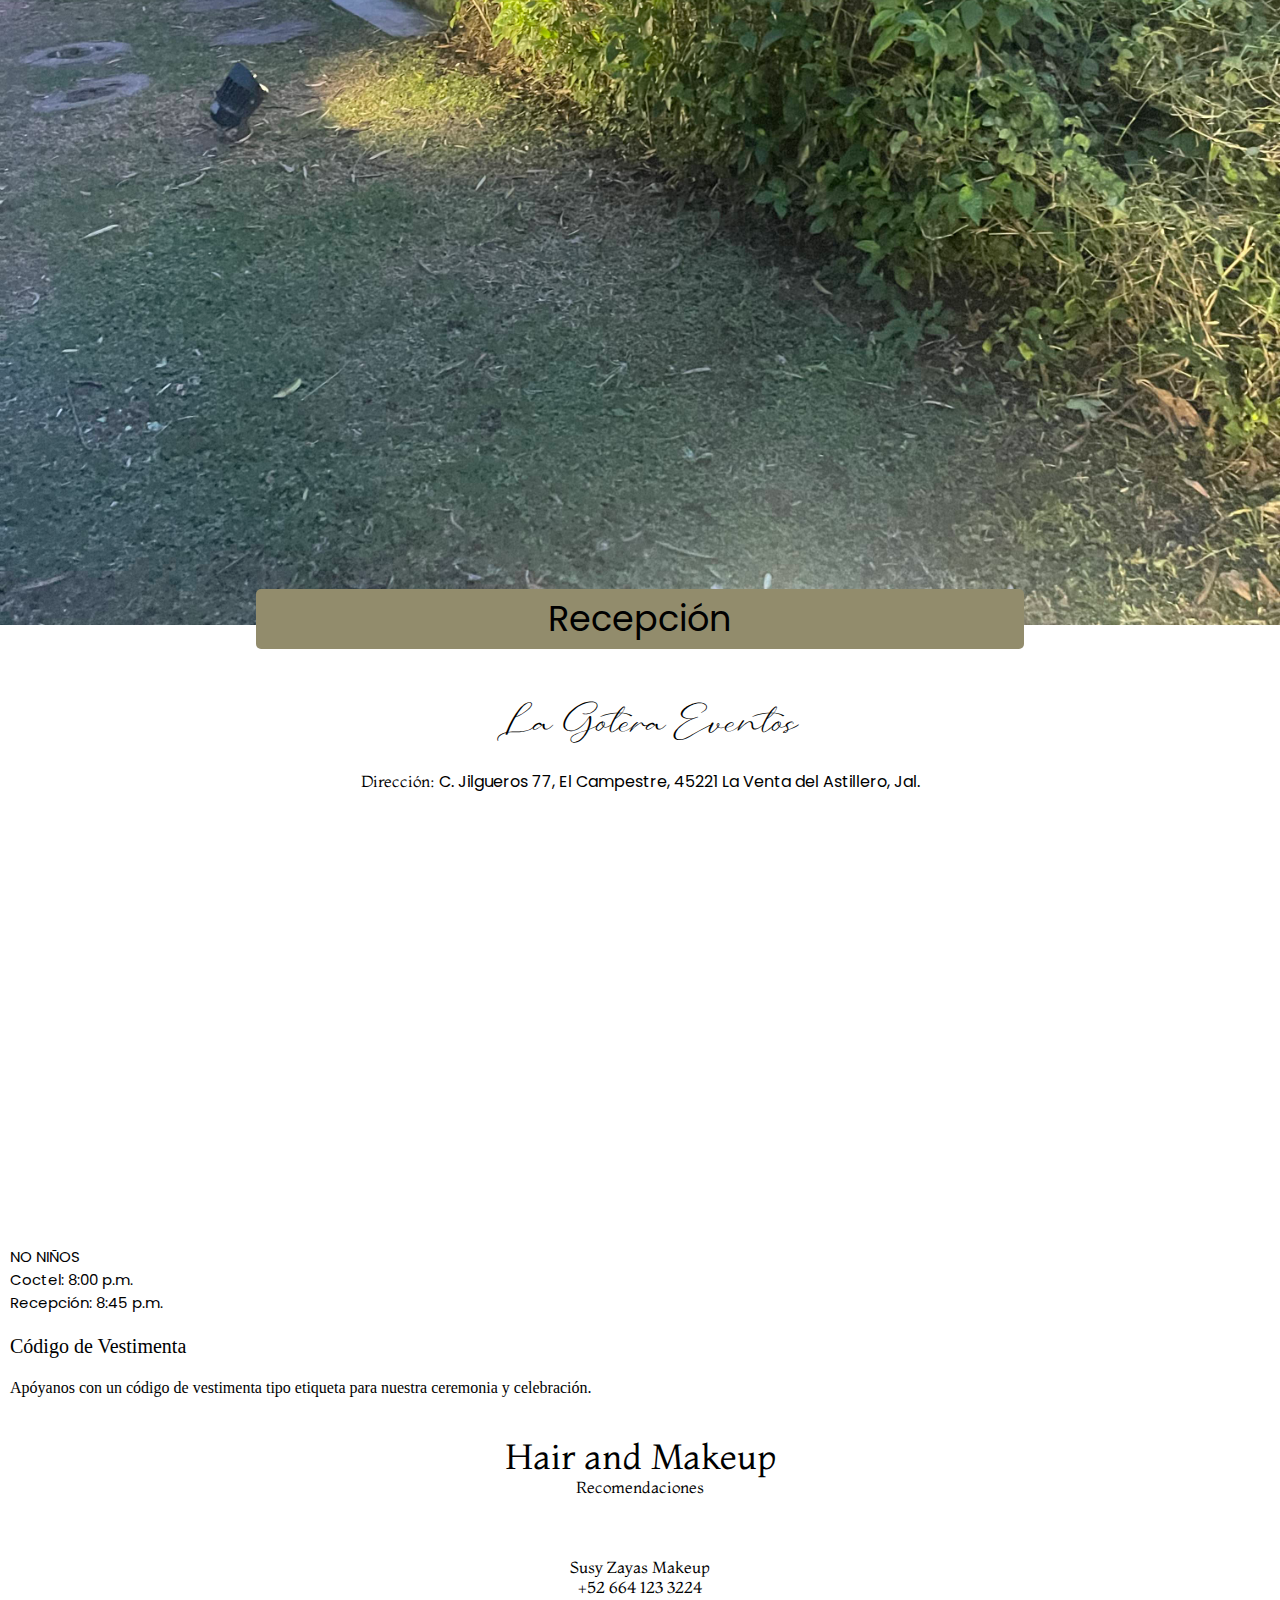
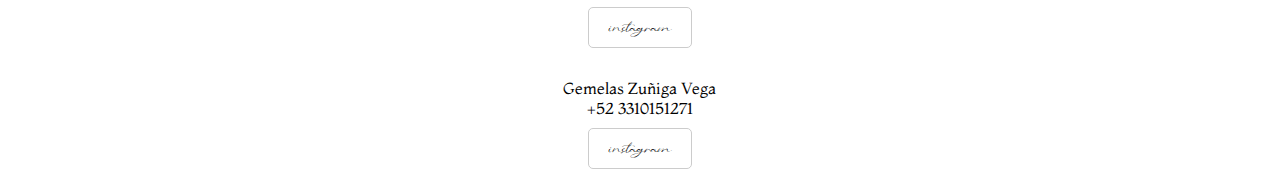
==== commit ecb2ad64: "Update" ====
--- a/informacion.html
+++ b/informacion.html
@@ -1,9 +1,10 @@
 <!DOCTYPE html>
 <html lang="es-MX">
     <head>
+        <link rel="icon" type="image/x-icon" href="https://i.postimg.cc/bvkjSwQd/S-L.png">
         <meta charset="UTF-8">
         <meta http-equiv="X-UA-Compatible" content="IE-edge">
-        <meta name="viewport" content="width-devide-width, initial-scale=1.0">
+        <meta name="viewport" content="width=device-width, initial-scale=1.0, maximum-scale=1.0, user-scalable=no">
         <title>S&L</title>
         <script src="https://cdn.jsdelivr.net/npm/swiper@11/swiper-bundle.min.js" defer></script>
         <script src="js.js" defer></script>
@@ -38,25 +39,27 @@
         <!-- Timer -->
         <section class="timer-intro">
             <div class="launch-time">
-                <div class="time-unit">
+               <div class="column"> <div class="time-unit">
                     <p id="days">00</p>
                     <span>DÍAS</span>
-                </div>
-                <div class="time-unit">
+                  </div>
+                  <div class="time-unit">
                     <p id="hours">00</p>
                     <span>HORAS</span>
-                </div>
-                <div class="time-unit">
+                  </div>
+               </div>
+               <div class="column"> <div class="time-unit">
                     <p id="minutes">00</p>
                     <span>MINUTOS</span>
-                </div>
-                <div class="time-unit">
+                  </div>
+                  <div class="time-unit">
                     <p id="seconds">00</p>
                     <span>SEGUNDOS</span>
+                  </div>
                 </div>
             </div>
-            <h2 class="timer-footer">SARAHI & LUIS</h2>
-        </section>
+            <h2 class="timer-footer">Sarahi & Luis</h2>
+          </section>
         <!-- End of timer -->
 
         <!-- Parrafo pequeño -->
@@ -70,67 +73,67 @@
 
         <!-- Tour -->
         <section class="tour-viernes">
-            <div class="tour">
-                <h4>Viernes 06 de Septiembre del 2024</h4>
-                <h3>Tour Privado a Tequila, Jalisco</h3>
-                <p><strong>Salida:</strong> 9:30 a.m.</p>
-                <p><strong>Regreso:</strong> 8:00 p.m.</p>
-                <p><strong>Punto único de salida y regreso:</strong>  Hard Rock Guadalajara</p>
-                <p>9:30 a.m. - Llegada de los autobuses al hotel Hard Rock Guadalajara.
-                <p>11:30 a.m. - Tour José Cuervo.</p>
-                <p>1:00 p.m. - Tiempo libre en Pueblo Tequila.</p>
-                <p>2:15 p.m. - Traslado.</p>
-                <p>2:30 p.m. - Comida La Taberna.</p>
-                <p>4:00 p.m. - Traslado.</p>
-                <p>4:15 p.m. - Cantaritos el Güero (consumo no incluido)</p>
-                <p>7:00 p.m - Regreso a Guadalajara.</p>
-                <p>8:00 p.m - Llegada al hotel Hard Rock.</p>
-            </div>
+                <div class="tour">
+                    <h4>Viernes 06 de Septiembre del 2024</h4>
+                    <h3>Tour Privado a Tequila, Jalisco</h3>
+                    <p><b>Salida:</b> 9:30 a.m.</p>
+                    <p><b>Regreso:</b> 8:00 p.m.</p>
+                    <p><b>Punto único de salida y regreso:</b> Hard Rock Guadalajara</p>
+                    <p>9:30 a.m. - Llegada de los autobuses al hotel Hard Rock Guadalajara.
+                    <p>11:30 a.m. - Tour José Cuervo.</p>
+                    <p>1:00 p.m. - Tiempo libre en Pueblo Tequila.</p>
+                    <p>2:15 p.m. - Traslado.</p>
+                    <p>2:30 p.m. - Comida La Taberna.</p>
+                    <p>4:00 p.m. - Traslado.</p>
+                    <p>4:15 p.m. - Cantaritos el Güero (consumo no incluido)</p>
+                    <p>7:00 p.m - Regreso a Guadalajara.</p>
+                    <p>8:00 p.m - Llegada al hotel Hard Rock.</p>
+                </div>
         </section>
         <!-- End of Tour -->
 
         <!-- Costos tour -->
         <section class="tour-viernes-costos">
             <div class="tour-costos">
-              <img src="./Images/Informacion/aloevera-table-cutout flipped.png" alt="Background image" class="background-image">
               <div class="text-content">
-                <p><strong>Costo por persona : $1,570 (IVA incluido) (dependiendo de los invitados interesados esta sujeto a cambio).</strong></p>
-                <p>El tour deberá ser pagado antes para contar con la reservación.</p>
-                <p>El tour queda reservado con el 50% para garantizarlo.</p>
-                <p>Fecha límite de reservación: 31 de Julio 2024.</p>
-                <p>Vestimenta: </p>
-                <p>DINÁMICA DE PAGO:</p>
-                <p>Paso 1: Realizar tu pago a la siguiente cuenta.</p>
+                <p><b>Costo por persona : $1,570 (IVA incluido) (dependiendo de los invitados interesados esta sujeto a cambio).</b></p>
+                <p><b>El tour deberá ser pagado antes para contar con la reservación.</b></p>
+                <p><b>El tour queda reservado con el 50% para garantizarlo.</b></p>
+                <p><b>Fecha límite de reservación: 31 de Julio 2024.</b></p>
+                <p><b>Vestimenta:</b>Playera/Camisa blanca.</p>
+                <p><b>DINÁMICA DE PAGO:</b></p>
+                <p><b>Paso 1:</b> Realizar tu pago a la siguiente cuenta.</p>
                 <p>Cuenta: 0481303163</p>
-                <p>CLABE INTERBANCARIA: 012 320 00481303163</p>
+                <p>CLABE INTERBANCARIA: 01232000481303163</p>
                 <p>Nombre: Laura A. Villalobos Reséndiz</p>
                 <p>Dirección: Circunvalación 415 Jardines Alcalde. Guadalajara Jal.</p>
-                <p>Paso 2: Enviar tu comprobante de pago a este número de WhatsApp:</p>
+                <p><b>Paso 2:</b> Enviar tu comprobante de pago a este número de WhatsApp:</p>
                 <p>+ 52 3315370503 (únicamente WhatsApp)</p>
                 <p>Mencionar: nombre completo del titular de la reserva (código Sarahi/Luis)</p>
-                <p>Paso 3: Recibe tu confirmación de reservación.</p>
+                <p><b>Paso 3:</b> Recibe tu confirmación de reservación.</p>
               </div>
-            </div>
-            <div class="boton-calendario">
-              <button class="calendario">Agregar al calendario</button>
             </div>
           </section>
         <!-- End of costos tour -->
 
         <!-- Sabado 07 Sept -->
-        <section class="tour-sabado">
+        <section class="tour-sabado-section">
             <div class="tour-sabado">
                 <h4>Sábado 07 de Septiembre del 2024</h4>
                 <div class="img-ceremonia"><img src='./Images/Informacion/PHOTO-2024-01-19-21-44-17.jpg' alt=""></div>
                 <div class="ceremonia-religiosa">
-                <h3>CEREMONIA RELIGIOSA</h3>
-                <p>Basilica de Nuestra</p>
-                <p>Señora de Zapopan</p>
-                <p>Horiario: 6:00p.m.</p>
-                <p>Dirección</p>
+                    <h3>CEREMONIA RELIGIOSA</h3>
+                    <h4>Basilica de Nuestra</h4>
+                    <h5>Señora de Zapopan</h5>
+                    <p><b>Horario:</b> 6:00p.m.</p>
+                    <p><b>Dirección:</b> Calle Eva Briseño 152, Zapopan, 44250, Zapopan, Jal.</p>
+                </div>
+            <div class="maps">
+            <iframe src="https://www.google.com/maps/embed?pb=!1m18!1m12!1m3!1d3731.7272594820606!2d-103.39480192419705!3d20.72129708085219!2m3!1f0!2f0!3f0!3m2!1i1024!2i768!4f13.1!3m3!1m2!1s0x8428afbaa59ff0b7%3A0x8e2a5f4fddb3ec9d!2sBas%C3%ADlica%20de%20Nuestra%20Se%C3%B1ora%20de%20Zapopan!5e0!3m2!1sen!2smx!4v1709665173361!5m2!1sen!2smx" width="400" height="300" style="border:0;" allowfullscreen="" loading="lazy" referrerpolicy="no-referrer-when-downgrade"></iframe>
             </div>
-                <iframe src="https://www.google.com/maps/embed?pb=!1m18!1m12!1m3!1d3731.7272594820606!2d-103.39480192419705!3d20.72129708085219!2m3!1f0!2f0!3f0!3m2!1i1024!2i768!4f13.1!3m3!1m2!1s0x8428afbaa59ff0b7%3A0x8e2a5f4fddb3ec9d!2sBas%C3%ADlica%20de%20Nuestra%20Se%C3%B1ora%20de%20Zapopan!5e0!3m2!1sen!2smx!4v1709573883966!5m2!1sen!2smx" width="600" height="450" style="border:0;" allowfullscreen="" loading="lazy" referrerpolicy="no-referrer-when-downgrade"></iframe>
-                <p>Transporte desde la sede del hotel: 5:20 p.m.</p>
+            <div class="transporte-frame">
+            <p>Transporte desde la sede del hotel: 5:20 p.m.</p>
+        </div>
             </div>
         </section>
         <!-- End of Sabado 07 Sept -->
@@ -138,55 +141,50 @@
         <!-- Gotera -->
         <section class="gotera-eventos">
             <div class="gotera">
-                <p>Recepción</p>
-                <h3>La Gotera Eventos</h3>
-                <p>Dirección</p>
-            <div class="iframe-container">
-                <iframe src="https://www.google.com/maps/embed?pb=!1m18!1m12!1m3!1d13078.736875930572!2d-103.54037006084238!3d20.73335064888727!2m3!1f0!2f0!3f0!3m2!1i1024!2i768!4f13.1!3m3!1m2!1s0x8428a804d5abc3ab%3A0xce7b9f23446dba94!2sLa%20Gotera%20Events!5e0!3m2!1sen!2smx!4v1709574173718!5m2!1sen!2smx" width="600" height="450" style="border:0;" allowfullscreen="" loading="lazy" referrerpolicy="no-referrer-when-downgrade"></iframe>
-            </div>
-                <p>NO NIÑOS</p>
-                <p>Coctel: 8:00 p.m.</p>
-                <p>Recepción: 8:45 p.m.</p>
-            </div>
-            <div class="gotera-img">
-                <img src="./Images/Informacion/IMG_4176.jpg" alt="">
-            </div>
+                <div class="gotera-img">
+                    <img src="./Images/Informacion/IMG_4176.jpg" alt="">
+                </div>    
+                <h3>Recepción</h3>
+                <h4>La Gotera Eventos</h4>
+                <p><b>Dirección:</b> C. Jilgueros 77, El Campestre, 45221 La Venta del Astillero, Jal.</p>
+                <div class="maps">
+                    <iframe src="https://www.google.com/maps/embed?pb=!1m18!1m12!1m3!1d3731.3791185115642!2d-103.53715482419673!3d20.735422380841545!2m3!1f0!2f0!3f0!3m2!1i1024!2i768!4f13.1!3m3!1m2!1s0x8428a804d5abc3ab%3A0xce7b9f23446dba94!2sLa%20Gotera%20Events!5e0!3m2!1sen!2smx!4v1709666545107!5m2!1sen!2smx" width="400" height="300" style="border:0;" allowfullscreen="" loading="lazy" referrerpolicy="no-referrer-when-downgrade"></iframe>
+                </div>
+                <div class="ninos-text">
+                    <p>NO NIÑOS</p>
+                    <p>Coctel: 8:00 p.m.</p>
+                    <p>Recepción: 8:45 p.m.</p>
+                </div> </div>
         </section>
         <!-- End of Gotera -->
 
         <!-- Vestimenta -->
         <section class="vestimenta">
             <div class="codigo-vestimenta">
-                <h3>Código de Vestimenta</h3>
-                <p>Apóyanos con un código de vestimenta tipo etiqueta para nuestra ceremonia y celebración.</p>
-            </div>
-                <p>En caso de estar en el hotel sede regreso a las 2:00 a.m.</p>
-            <div class="boton-vestimenta">
-                <button class="vestimenta">Agregar al calendario</button>
-            </div>
+                    <h4>Código de Vestimenta</h4>
+                    <p>Apóyanos con un código de vestimenta tipo etiqueta para nuestra ceremonia y celebración.</p>
+                </div>
         </section>
         <!-- End of Vestimenta -->
 
         <!-- Hair Makeup -->
         <section class="hair-makeup">
-            <div class="hair-makeup">
+            <div class="hair-makeups">
                 <h3>Hair and Makeup</h3>
                 <p>Recomendaciones</p>
-                <div class="img-insta-susy"><img src="https://i.postimg.cc/XNxcXp85/susy.png" alt=""></div>
+            </div>  
+            <div class="hair-makeup-susy"></div>
+                <div class="img-insta-susy"><img src="https://i.postimg.cc/XNxcXp85/susy.png" alt="">
                 <p>Susy Zayas Makeup</p>
                 <p>+52 664 123 3224</p>
-                <button class="instagram-susy">instagram</button>
+                <a href="https://www.instagram.com/susyzayasmakeup?igsh=MXM0NWRuYXBhYXIyOA==" class="instagram-susy">instagram</a>
             </div>
-
-            <div class="hair-makeup">
-                <h3>Hair and Makeup</h3>
-                <p>Recomendaciones</p>
-                <div class="img-insta-gemelas"><img src="https://i.postimg.cc/Jn53NnC9/gemelas.png" alt=""></div>
+            <div class="hair-makeup-gemelas">
+                <div class="img-insta-gemelas-img"><img src="https://i.postimg.cc/Jn53NnC9/gemelas.png" alt=""></div>
                 <p>Gemelas Zuñiga Vega</p>
                 <p>+52 3310151271</p>
-                <button class="instagram-susy">instagram</button>
+                <a href="https://www.instagram.com/gemelas_zunigavega?igsh=MTV5ZXAwOGZjcXhxYw==" class="instagram-susy">instagram</a>
             </div>
-
         </section>
     </body>
 </html>   --- a/informacion.css
+++ b/informacion.css
@@ -4,6 +4,28 @@
 @import url('https://fonts.googleapis.com/css2?family=Poppins:ital,wght@0,100;0,200;0,300;0,400;0,500;0,600;0,700;0,800;0,900;1,100;1,200;1,300;1,400;1,500;1,600;1,700;1,800;1,900&display=swap');
 @import url('https://fonts.googleapis.com/css2?family=Dancing+Script:wght@400..700&family=Poppins:ital,wght@0,100;0,200;0,300;0,400;0,500;0,600;0,700;0,800;0,900;1,100;1,200;1,300;1,400;1,500;1,600;1,700;1,800;1,900&display=swap');
 
+@font-face {
+    font-family: 'my-font';
+    src: url('./Fonts/Calligraphy.woff2') format('woff2'),
+         url('./Fonts/Calligraphy.woff') format('woff'),
+         url('./Fonts/Calligraphy.otf') format('opentype');
+    font-weight: normal;
+    font-style: normal;
+}
+
+@font-face {
+    font-family: 'Bodoni 72 Book'; /* Use the actual name of the font */
+    src: url('./Fonts/1574087879938-Bodoni-72-Book.otf') format('opentype'); 
+    font-weight: normal; 
+    font-style: normal; 
+}
+
+@font-face {
+    font-family: 'Bodoni 72 Book Bold'; /* Use the actual name of the font */
+    src: url('./Fonts/Bodoni/1574087879852-Bodoni-72-Bold.otf') format('opentype'); 
+    font-weight: bold; 
+    font-style: normal; 
+}
 
 
 *,*::after,*::before {
@@ -17,6 +39,7 @@
     --c1--1--: #FFFFFF;
     --c1--2--: #000000;
     --c1--3--: #928C6C;
+    --c1--4--: #4a4e2d;
     background-color: rgba(var(--c1-1---), 0.8);
     min-height: 100vh;
     margin: 0;
@@ -25,6 +48,7 @@
     background-position: center;
     background-attachment: fixed;
     background-size: cover;
+    overflow-x: hidden;
 }
 
 .logo {
@@ -39,7 +63,7 @@
 }
 
 h1 {
-    font-family: "Dancing Script", cursive;
+    font-family: 'my-font', serif;
     font-size: clamp(60px, 10vw, 100px);
     line-height: clamp(65px, 10vw, 105px);
     color: var(--c1--2--);
@@ -57,13 +81,11 @@
 h3 {
     font-size: clamp(25px, 5vw, 35px);
     line-height: clamp(30px, 5vw, 40px);
-    text-transform: capitalize;
 }
 
 h4 {
     font-size: clamp(15px, 5vw, 20px);
     line-height: clamp(20px, 5vw, 25px);
-    text-transform: capitalize;
 }
 
 h5 {
@@ -208,13 +230,37 @@
 /* Timer */
 
 .timer-intro {
+    align-content: center;
     background: url('./Images/Informacion/mexican-agave-field-tequila-production.jpg'), var(--c1--1--);
     background-repeat: no-repeat;
     background-position: center;
     background-size: cover;
     padding: 20em 0;
     overflow: hidden;
-}
+    position: relative;
+}
+
+.timer-intro .launch-time {
+    display: flex; /* Use flexbox for easy arrangement */
+    align-items: center; /* Vertically center text within units */
+    justify-content: center; /* Space units out in a row */
+  }
+
+  .timer-intro .column {
+    display: flex;
+    flex-direction: column; /* Make each column vertical */
+    margin-right: 20px; /* Space between columns */
+    margin-left: 20px;
+  }
+
+  .timer-intro .time-unit {
+    margin-right: 15px; /* Add spacing between units */
+  }
+
+  .timer-intro .time-unit span {
+    font-family: 'Poppins';
+    font-size: 1.6em;  /* Adjust the size as needed */
+  }
 
 .launch-time {
     display: flex;
@@ -228,7 +274,7 @@
 }
 
 .launch-time div p {
-    font-size: 100px;
+    font-size: 80px;
     margin-bottom: -14px;
 }
 
@@ -242,15 +288,16 @@
 }
 
 .timer-footer { 
+    font-family: 'my-font', serif;
     padding-top: 20%; /* Adjust as needed */
     padding-bottom: 10%; /* Adjust as needed */
-    font-size: 100px;
-    font-family: 'Dancing Script', cursive;
+    font-size: 60px;
     display: flex; 
     justify-content: center;  /* Or use space-around/space-between */  
     gap: 30px;  /* Adjust gap value as needed */
     background-position: top center; /* This will position the background image at the top center */
     background-size: cover; /* This will make sure the background image covers the container */
+    margin-top: 200px;
 }
 
 .timer-footer-container { 
@@ -258,12 +305,47 @@
     justify-content: center;  
 }
 
+.time-unit p {
+    font-family: 'Poppins';
+}
+
+.time-unit span {
+    font-family: 'Bodoni 72 Book';
+}
+
 /* End of Timer */
 
 /* Parrafo Pequeño */
 .parrafo-experienciaH2 h4 {
     font-family: "Dancing Script", cursive;
-    font-size: 35px;
+    font-size: 25px;
+    font-weight: bold;
+    text-align: center;
+    margin: 10px 0;
+    color: var(--c1--2--);
+    line-height: 2;
+    margin-left: 5px;  /* Margin from the left side */
+    margin-right: 5px; 
+    justify-content: center;
+  }
+
+  .parrafo-experienciaH2 h3 {
+    font-family: 'Bodoni 72 Book';
+    font-size: 20px;
+    line-height: 1.5;
+    text-align: center;
+    margin-left: 1px;  /* Margin from the left side */
+    margin-right: 1px; 
+    padding: 20px;
+    justify-content: center;
+  }
+/* End of Parrafo Pequeño */
+
+/* Tour */
+
+.tour h4 {
+    font-family: 'Bodoni 72 Book';
+    font-size: 20px;
     font-weight: bold;
     text-align: center;
     margin: 10px 0;
@@ -272,74 +354,82 @@
     margin-left: 5px;  /* Margin from the left side */
     margin-right: 5px; 
     padding: 2px;
-  }
-
-
-  .parrafo-experienciaH2 h3 {
-    font-size: clamp(25px, 5vw, 35px);
-    line-height: clamp(30px, 5vw, 40px);
-    text-align: center;
-    margin-left: 20px;  /* Margin from the left side */
-    margin-right: 20px; 
-    padding: 50px;
-  }
-/* End of Parrafo Pequeño */
-
-/* Tour */
-
-.tour h4 {
-    font-family: "Montaga", serif;
-    font-size: 65px;
-    font-weight: bold;
-    text-align: center;
-    margin: 10px 0;
-    color: var(--c1--2--);
-    line-height: 2;
-    margin-left: 5px;  /* Margin from the left side */
-    margin-right: 5px; 
-    padding: 2px;
+    justify-content: center;
+
   }
 
   .tour-container {
     text-align: center;
+    justify-content: center;
+
   }
 
   .tour h3 {
-    color: var(--c1--2--);
-    font-size: clamp(25px, 5vw, 35px);
-    line-height: clamp(30px, 5vw, 40px);
+    font-family: 'Bodoni 72 Book Bold';
+    color: var(--c1--2--);
+    font-size: 15px;
 
     text-align: center;
     margin-left: auto;
     margin-right: auto;
-    width: 50%;
+    width: 70%;
 
     background-color: #928C6C; /* Example yellowish-brownish color */
     border-radius: 5px;
     padding: 10px 15px; /* Adjusted padding */
     display: block; /* Change to block for center alignment */
     margin-top: 0; /* Reset margin-top to remove extra space */
-    margin-bottom: 80px;
-}
-
-.tour p { 
+    margin-bottom: 20px;
+}
+
+.tour p {
     margin-bottom: 10px; 
     font-size: 18px;  /* Adjust the size as desired */
-}
-
-.tour p strong {
-    font-weight: 700;
+    font-weight: bold;
+    font-size: 12px;
+}
+
+.tour b {
+    font-family: 'Bodoni 72 Book Bold';
 }
 
 .tour {
+    font: "Poppins";
     position: relative;
-}
-
-.tour-viernes {
-    background: url('./Images/Informacion/aloevera-table-cutout.png') left 100% bottom 5%/contain no-repeat;
+    margin-left: 10px;
+    text-align: start;
+    justify-content: start;
+}
+
+
+.tour-viernes { 
+    position: relative; /* Required for pseudo-element positioning */
     padding: 1px;
     margin-bottom: 10%;
-    background-size: 30%;
+}
+
+.tour-viernes::before {
+    content: ''; 
+    position: absolute;
+    top: 0;
+    left: 0;
+    width: 100%;
+    height: 100%; 
+    background-image: url('./Images/Informacion/aloevera-table-cutout.png'); 
+    background-position:  left 100% bottom 5%; /* Replicate existing positioning */
+    background-size: 260px;
+    background-repeat: no-repeat;
+    opacity: 0.3; /* Apply opacity */
+    z-index: -1; /* Place it behind the content */
+}
+
+.text-content p {
+    text-align: center;
+    justify-content: center;
+}
+
+.text-content b {
+        font-family: 'Bodoni 72 Book Bold';
 }
 
 /* End of Tour */
@@ -347,9 +437,24 @@
 /* Costos tour */
 
 .tour-viernes-costos {
-    background-color: #ffffff;
-    padding: 50px;
-  }
+    position: relative; /* Required for pseudo-element positioning */
+    padding: 1px;
+    margin-bottom: 10%;
+}
+
+.tour-viernes-costos::before {
+    content: ''; 
+    position: absolute;
+    top: 0;
+    left: 0;
+    width: 100%;
+    height: 100%; 
+    background-image: url(./Images/Informacion/aloevera-table-cutout\ flipped.png);
+    opacity: 0.3; 
+    background-size: 260px;
+    background-repeat: no-repeat;
+    z-index: -1; /* Place it behind the content */
+}
   
   .tour-costos {
     display: flex;
@@ -359,19 +464,26 @@
   
   .background-image {
     width: 40%;  /* Adjust width to make the image smaller */
-    height: auto;
+    height: 575px;
     object-fit: cover;
     margin-left: -50px;  /* Move the image slightly to the left */
   }
   
   .text-content {
-    width: 60%;  /* Adjust width to accommodate smaller image */
+    width: 100%;  /* Adjust width to accommodate smaller image */
     text-align: justify;
+    margin-left: 1%;
+  }
+
+  .text-content b {
+    font-family: 'Bodoni 72 Book Bold';
   }
   
   .tour-costos p {
-    font-size: 20px;
+    font-size: 12px;
     margin-bottom: 10px;
+    text-align: start;
+
   }
 
   .tour-costos p strong {
@@ -382,17 +494,18 @@
   
   .boton-calendario {
     text-align: center;
-    padding-left: 50%;
+    margin-top: 80px;
+    padding-left: 35%;
   }
   
   .calendario {
     background-color: #000000;
     color: #ffffff;
-    padding: 15px 30px;
+    padding: 15px 40px;
     border: none;
     cursor: pointer;
     margin-bottom: 40px;  /* Move button up from bottom */
-    margin-right: 280px;  /* Move button further left */
+    margin-right: 250px;  /* Move button further left */
   }
 
 /* End of Costos tour */
@@ -400,8 +513,8 @@
 /* Sabado tour */
 
 .tour-sabado h4 {
-    font-family: "Montaga", serif;
-    font-size: 65px;
+    font-family: 'Bodoni';
+    font-size: 22px;
     font-weight: bold;
     text-align: center;
     margin: 10px 0;
@@ -410,22 +523,30 @@
     margin-left: 5px;  /* Margin from the left side */
     margin-right: 5px; 
     padding: 2px;
-  }
-
-  .img-ceremonia {
-    background-repeat: no-repeat;
-    border-radius: 15px; /* Adjust the pixel value for more or less rounding */
-    overflow: hidden;  
-    float: left;
-    max-width: 50%;
-    max-height: 50%;
-    margin-right: 10px;
-    width: 600px;
-    height: 600px;
-  }
+    justify-content: center;
+}
+
+.tour-sabado .img-ceremonia {
+    width: 100%; /* Make the container itself take 100% width */
+    
+}
+
+.tour-sabado .img-ceremonia img {
+    width: 100%;  /* Stretch image to fill container width */
+    height: auto;  /* Maintain aspect ratio */
+}
+
+.tour-sabado h3 {
+    font-family: 'Calligraphy';
+    margin-bottom: 10px; /* Add spacing between paragraphs */
+    align-items: center;
+    text-align: center;
+} 
 
   .tour-sabado p {
     margin-bottom: 10px; /* Add spacing between paragraphs */
+    align-items: center;
+    text-align: center;
 } 
 
 /* To clear the float and have the next sections below */
@@ -452,44 +573,179 @@
 
 .img-ceremonia {
     margin-right: 50px;
-}
-
-.gotera-eventos iframe {
-    margin-bottom: 20px; /* Add margin to the bottom */
-    margin-top: 20px;    /* Add margin to the top */
-    margin-left: 150px;
-    /* You can also add margin-left and margin-right */
+    border-radius: 15px; /* Adjust the pixel value for more or less rounding */
+
+}
+
+.ceremonia-religiosa h3 {
+    font-family: 'Poppins';
+    color: var(--c1--2--);
+    font-size: clamp(25px, 5vw, 35px);
+    line-height: clamp(30px, 5vw, 40px);
+
+    text-align: center;
+    margin-left: auto;
+    margin-right: auto;
+    width: 80%;
+
+    background-color: #928C6C; /* Example yellowish-brownish color */
+    border-radius: 5px;
+    padding: 10px 15px; /* Adjusted padding */
+    display: block; /* Change to block for center alignment */
+    margin-top: 10px; /* Reset margin-top to remove extra space */
+    position: relative;
+    top: -50px;
+}
+
+.ceremonia-religiosa h4 {
+    font-family: 'my-font';
+    text-align: start;
+    font-size: 30px;
+    margin-left: 25px;
+    margin-bottom: -5px;
+}
+
+.ceremonia-religiosa h5 {
+    font-family: 'my-font';
+    text-align: end;
+    font-size: 30px;
+    margin-right: 25px;
+    margin-bottom: 25px;
+}
+
+.ceremonia-religiosa p {
+    font-family: 'Poppins';
+    text-align: end;
+    text-align: start;
+    margin-left: 15px;
+}
+
+.ceremonia-religiosa b {
+    font-family: 'Bodoni 72 Book Bold';
+    font-size: 18px;
+}
+
+.gotera h3 {
+    font-family: 'Poppins';
+    color: var(--c1--2--);
+    font-size: clamp(25px, 5vw, 35px);
+    line-height: clamp(30px, 5vw, 40px);
+
+    text-align: center;
+    align-items: center; /* Use if you want vertical centering */
+    width: 60%; /* Adjust as needed */
+    margin: 0 auto 20px; /* Use margin: 0 auto for horizontal centering */
+
+    background-color: #928C6C; 
+    border-radius: 5px;
+    padding: 10px 15px; 
+    position: relative;
+    top: -40px;
+}
+
+.gotera h4 {
+    font-family: 'my-font';
+    text-align: center;
+    font-size: 40px;
+    margin-left: 25px;
 }
 
 .gotera p {
-    margin-right: 115px; /* Add margin to the top of each paragraph */
-}
-
-.gotera-img {
-    display: flex;
-    justify-content: center;
-    align-items: center;
-    margin-bottom: 20px; /* Add margin to the bottom */
-}
-
-.gotera-eventos {
-    display: flex;
-    justify-content: center; /* Horizontally center */
-    align-items: center;     /* Vertically center */
-    flex-direction: row;  /* Stack items vertically */
+    text-align: center;
+    font-family: 'Poppins';
+    margin-top: 35px;
+    margin-left: 5px;
+    margin-right: 5px;
+}
+
+.ninos-text {
+    margin-bottom: 20px;
+}
+
+.ninos-text p {
+    font-family: 'Poppins';
+    font-size: 15px;
+    margin: 0;
+    text-align: start;
+    margin-left: 10px;
+}
+
+.transporte-frame p {
+    font-family: 'Poppins';
+    margin-top: -65px;
+}
+
+.maps {
+    width: 100%;
+    max-width: 600px; /* Limit the iframe's maximum width */
+    height: 450px; 
+    display: flex;           /* Enable flexbox */
+    align-items: center;     /* Center vertically */
+    justify-content: center; /* Center horizontally */
+    margin-bottom: 1px;
 }
 
 .gotera-img img {
-    object-fit: cover;
-    width: 100%;   /* Adjust the width as needed */
-    height: 550px;  /* Adjust the height as needed */
-    border-radius: 15px; /* Adjust the pixel value for more or less rounding */
-    background-repeat: no-repeat;
-    margin-right: 0;
-    float: left;
-}
-
-.tour-sabado {
-    margin 0 autol
-}
-  +    width: 100%;  /* Stretch image to fill container width */
+    height: auto;  /* Maintain aspect ratio */
+}
+
+.vestimenta {
+    margin-left: 10px;
+}
+
+.codigo-vestimenta h4 {
+    font-family: 'Bodoni 72 Book';
+    text-align: start;
+    margin-top: 20px;
+    margin-bottom: 20px;
+}
+
+.codigo-vestimenta p {
+    font-family: 'Bodoni 72 Book';
+    text-align: start;
+    margin-right: 5px;
+    margin-top: 20px;
+    margin-bottom: 40px;
+}
+
+.hair-makeup {
+    text-align: center; /* Centers the h3 and p  */
+}
+
+.hair-makeups {
+    margin-bottom: 20px; /* Adds space below the text  */
+}
+
+.hair-makeup-susy, 
+.hair-makeup-gemelas {
+    display: inline-block; /* Allows the divs to sit side-by-side */
+    width: 48%;            /* Adjust as needed for desired width */
+    margin: 0 1%;          /* Adds a small gap between the divs */
+}
+
+/* Media Query for iPhone View */
+@media (max-width: 768px) { /* Adjust this breakpoint if needed */
+    .hair-makeup-susy,
+    .hair-makeup-gemelas {
+        display: block;     /* Stacks divs on top of each other */
+        width: auto;        /* Sets to full width of container */
+        margin: 0 auto 20px; /* Centers divs and adds spacing */
+    }
+}
+
+/* Styling the Instagram Buttons */
+.instagram-susy {
+    font-family: 'my-font';
+    display: inline-block;   /* Ensures buttons sit side-by-side */
+    padding: 10px 20px;     /* Adds padding for content margins */
+    border: 1px solid #ccc; /* Creates a 1px solid gray border */
+    border-radius: 5px;    /* Adds a slight rounded corner effect */
+    margin: 10px 0;         /* Adds 10px margin top and bottom */
+    text-decoration: none;  /* Removes underline from text */
+    color: #000;            /* Sets text color to black */
+}
+
+.instagram-susy:hover {  /* Style on hover effect */
+    background-color: #eee;  /* Adds a light gray background on hover */
+}
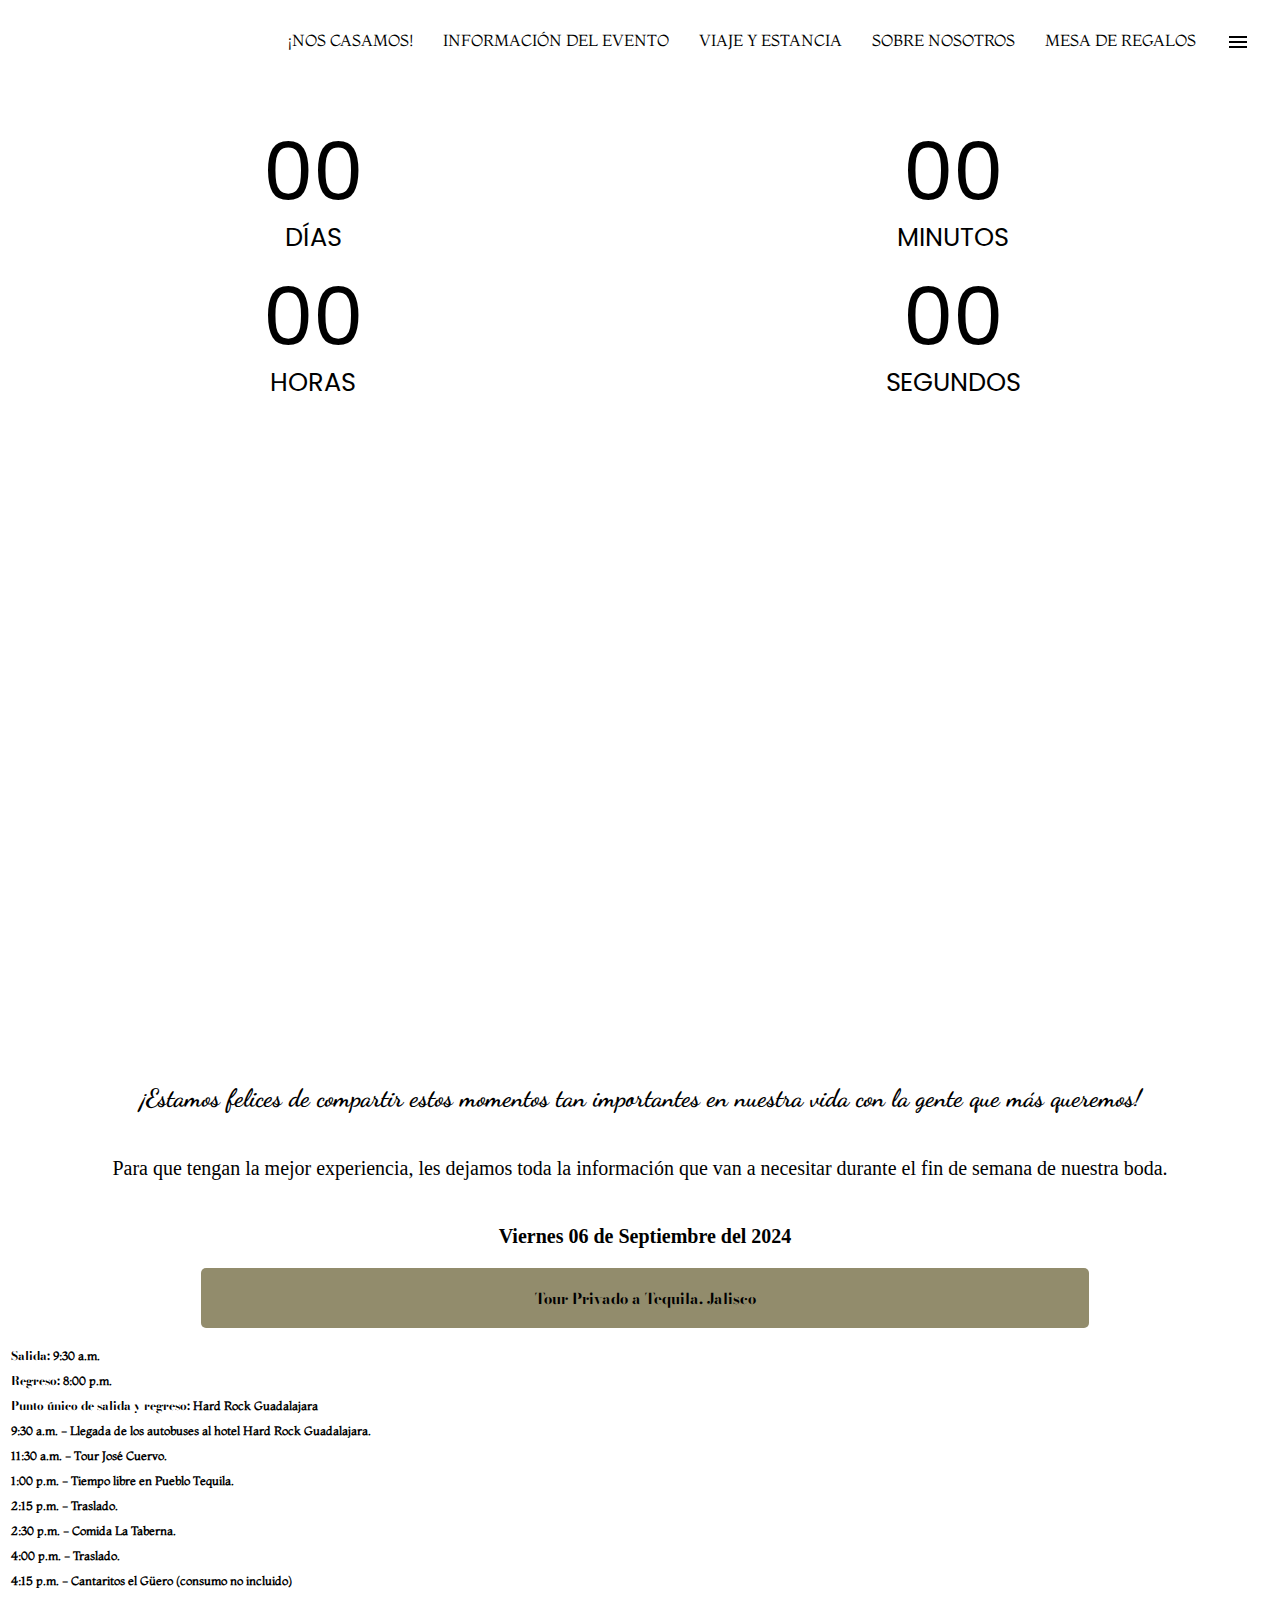
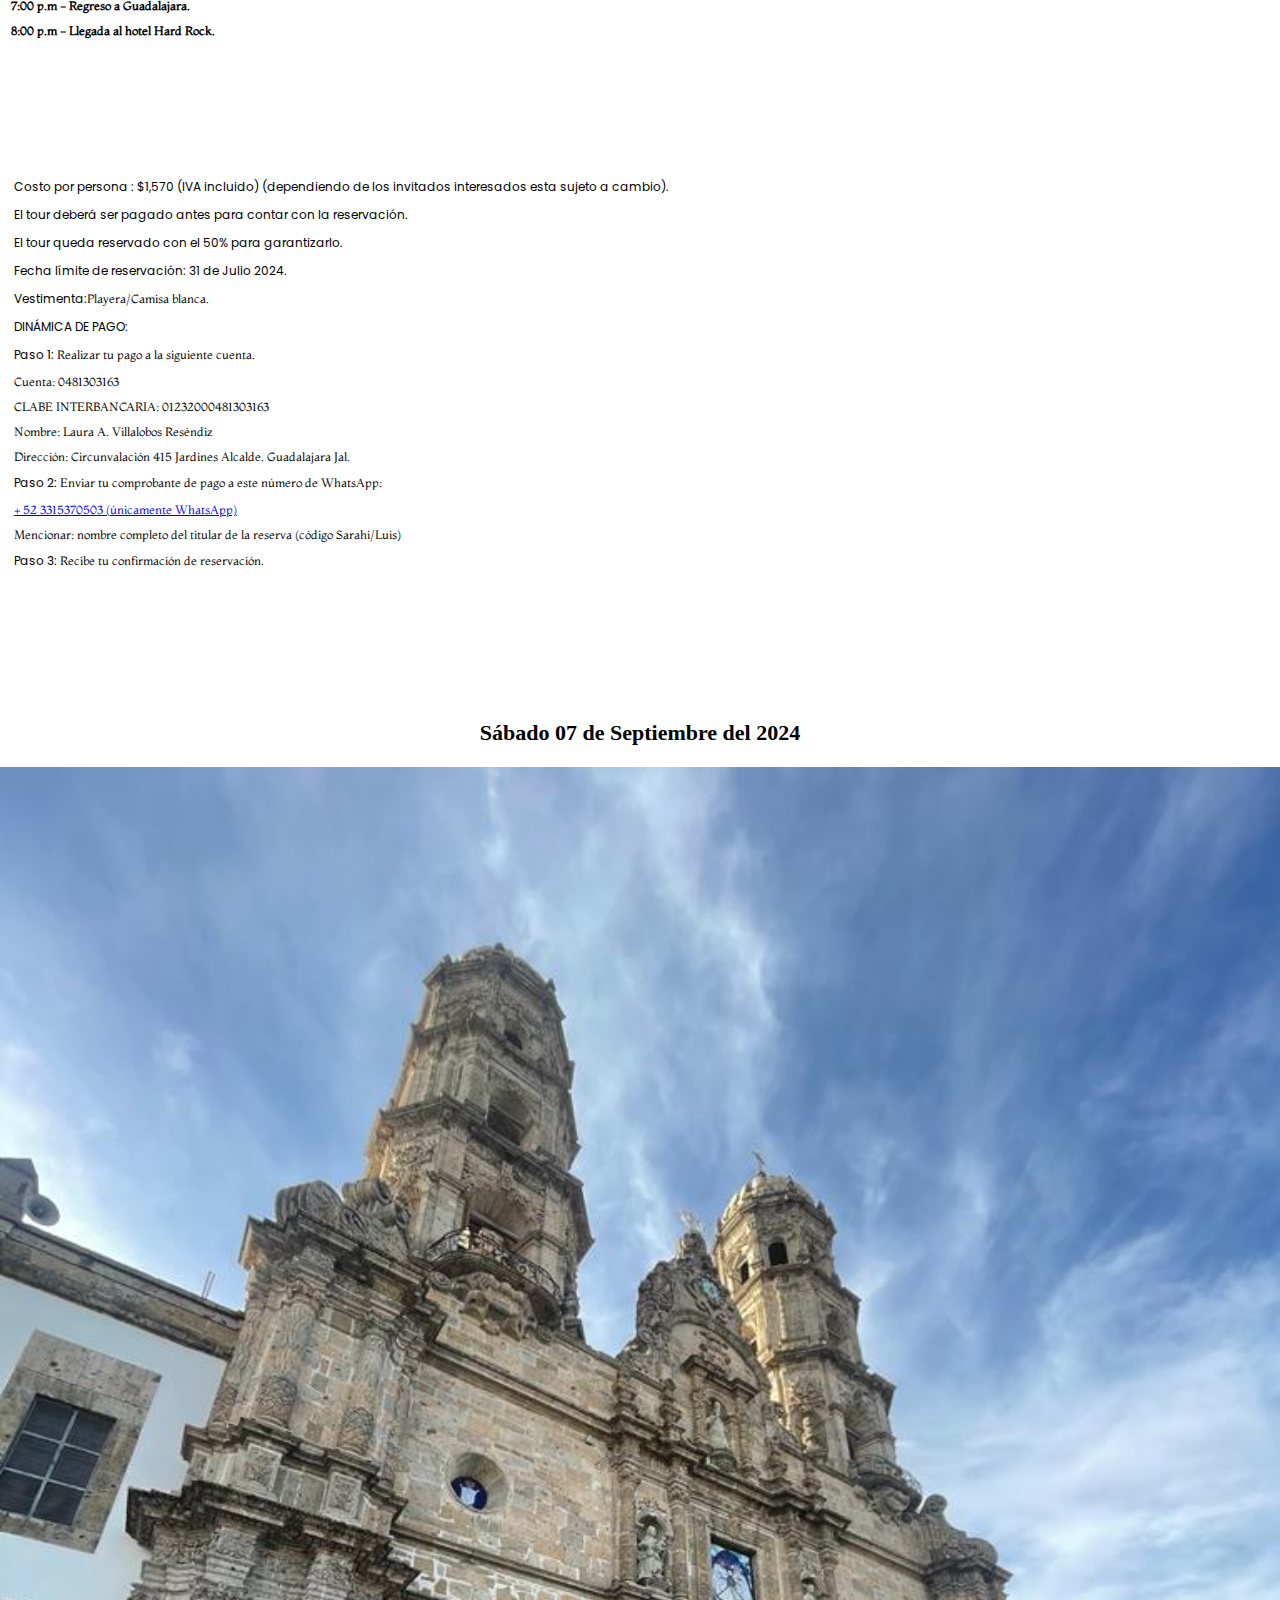
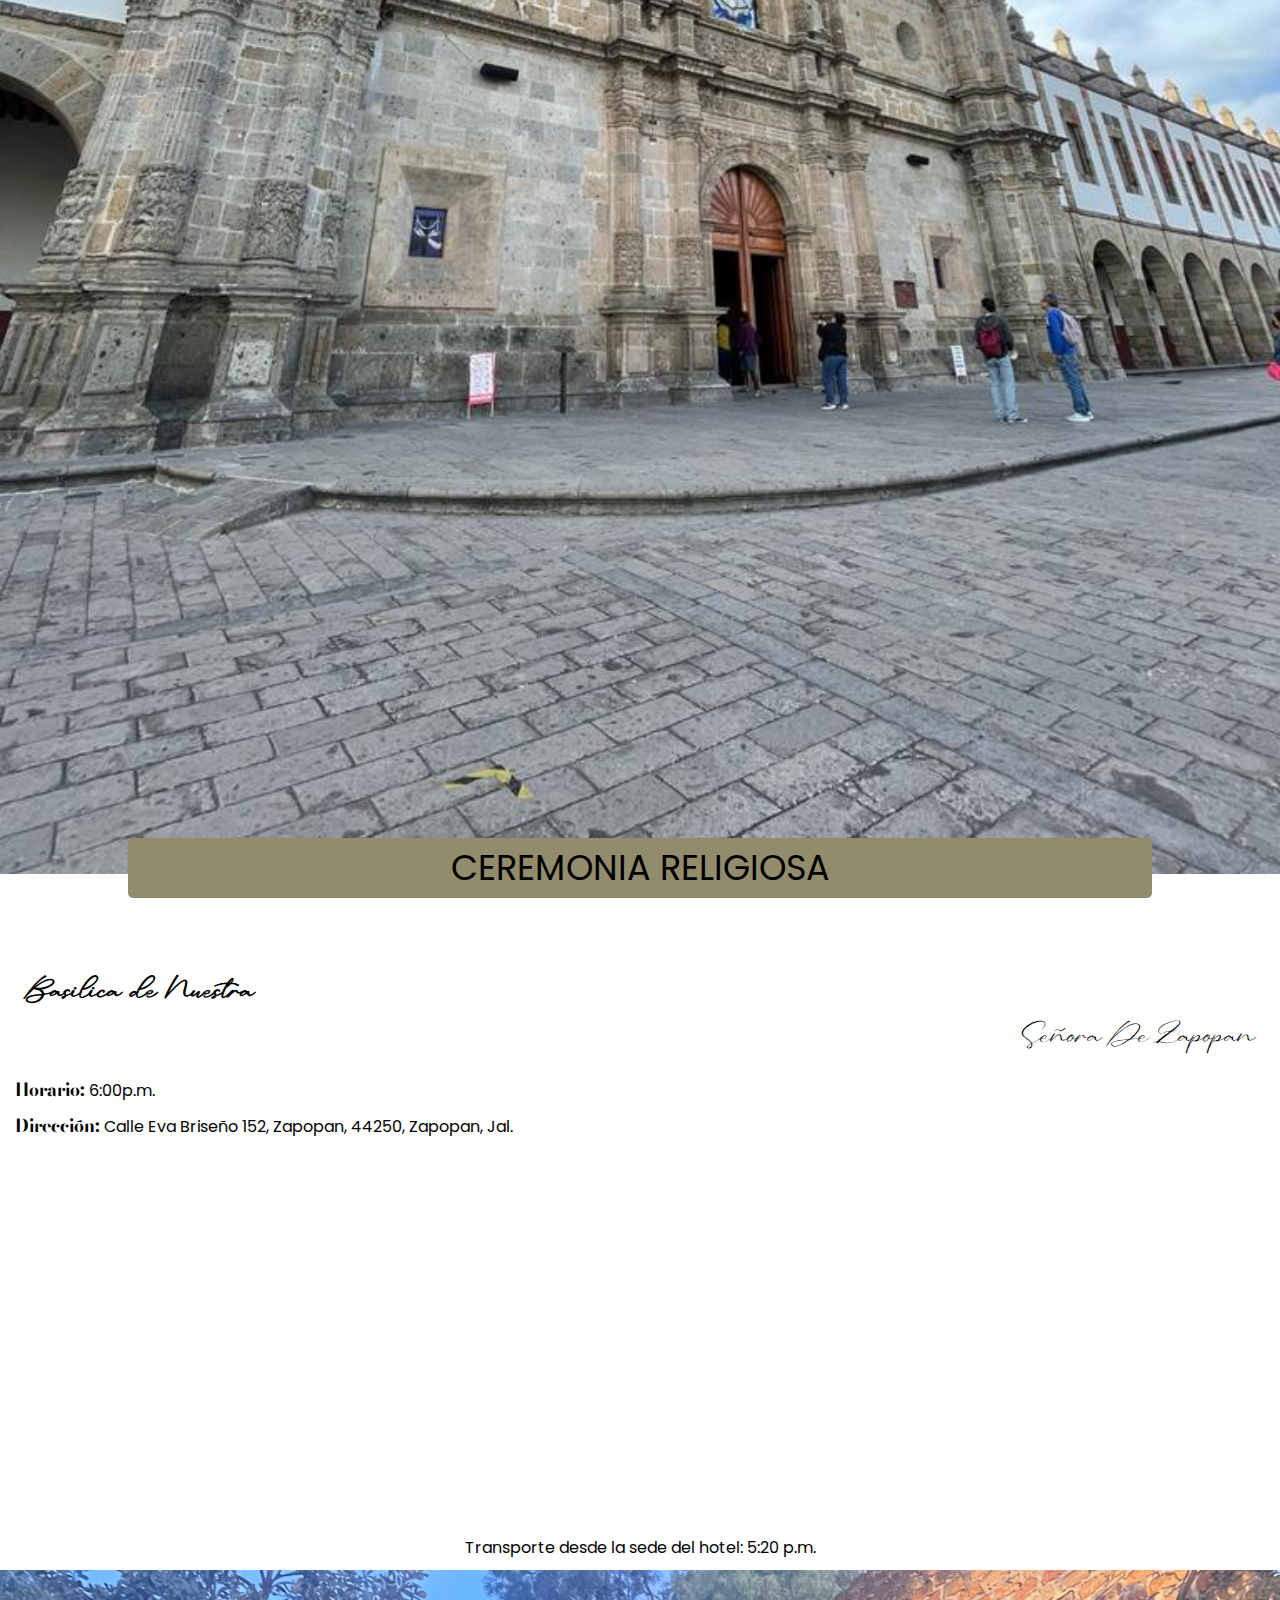
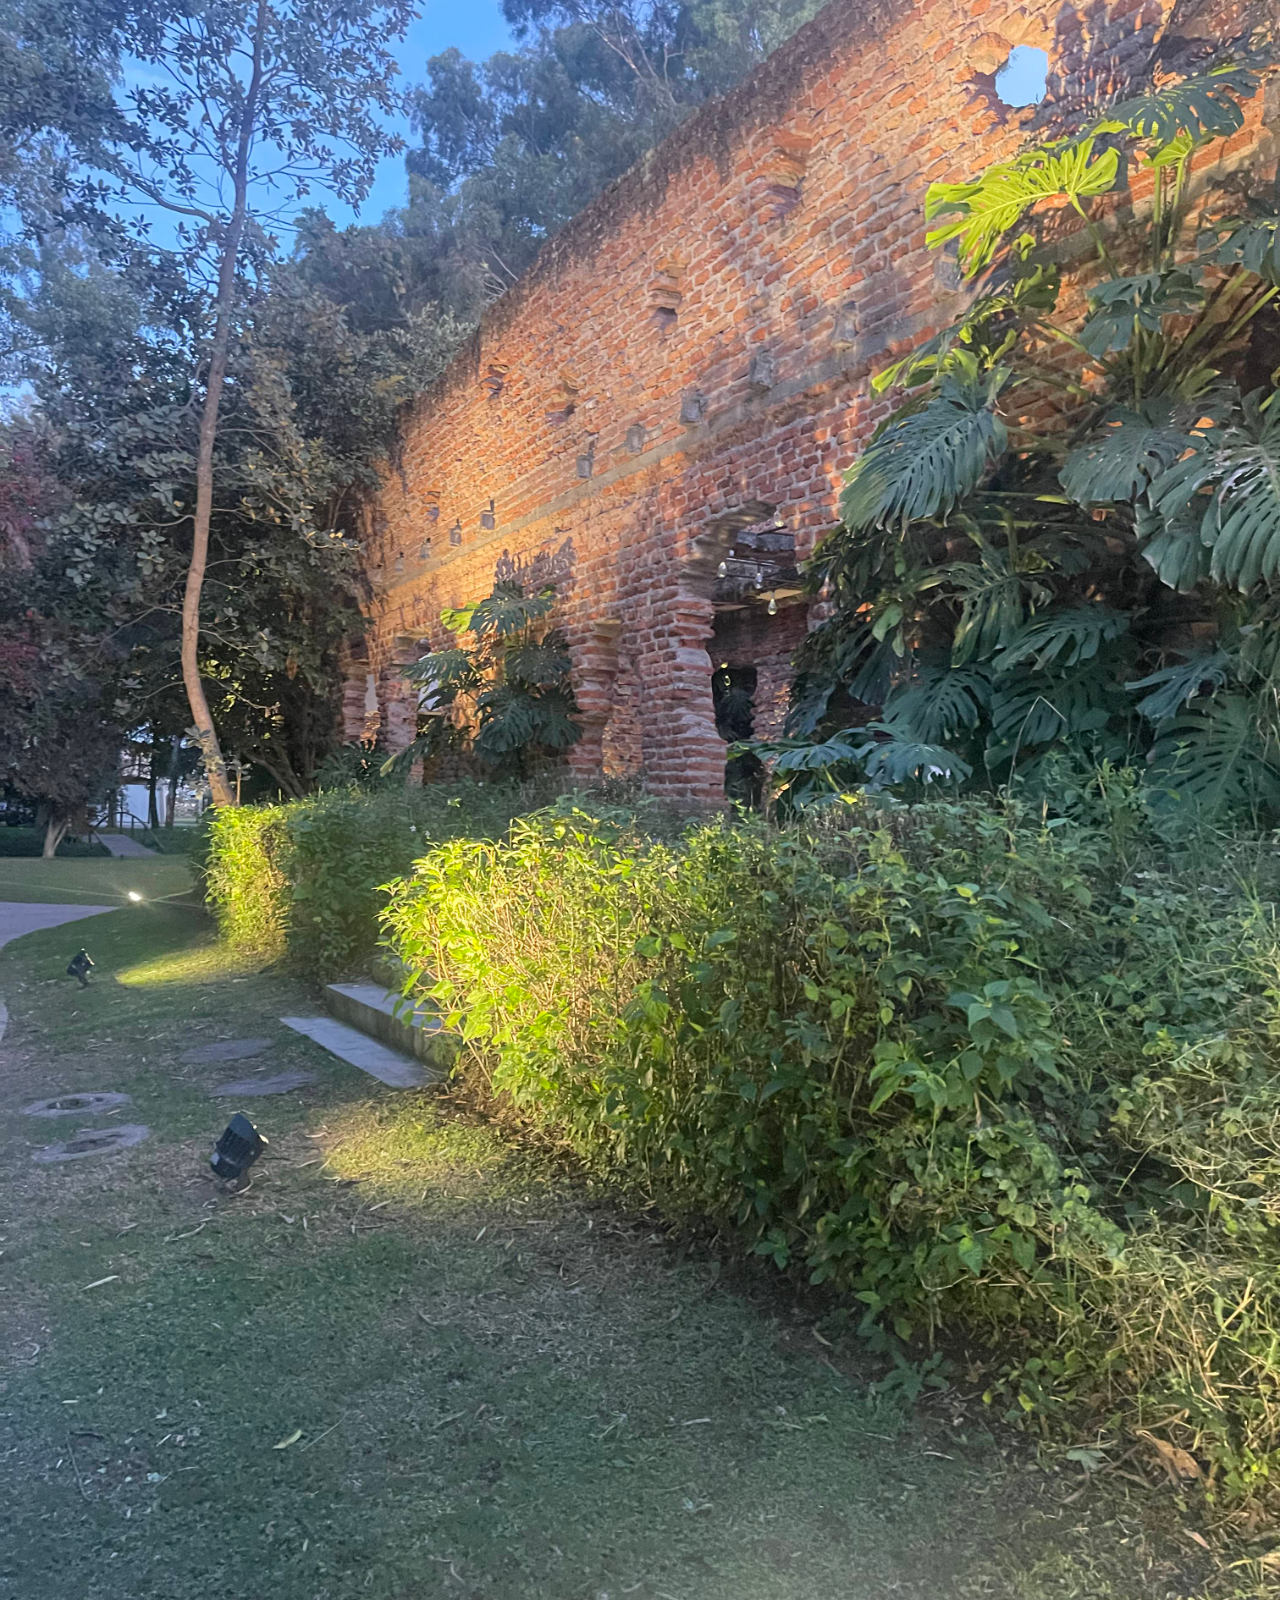
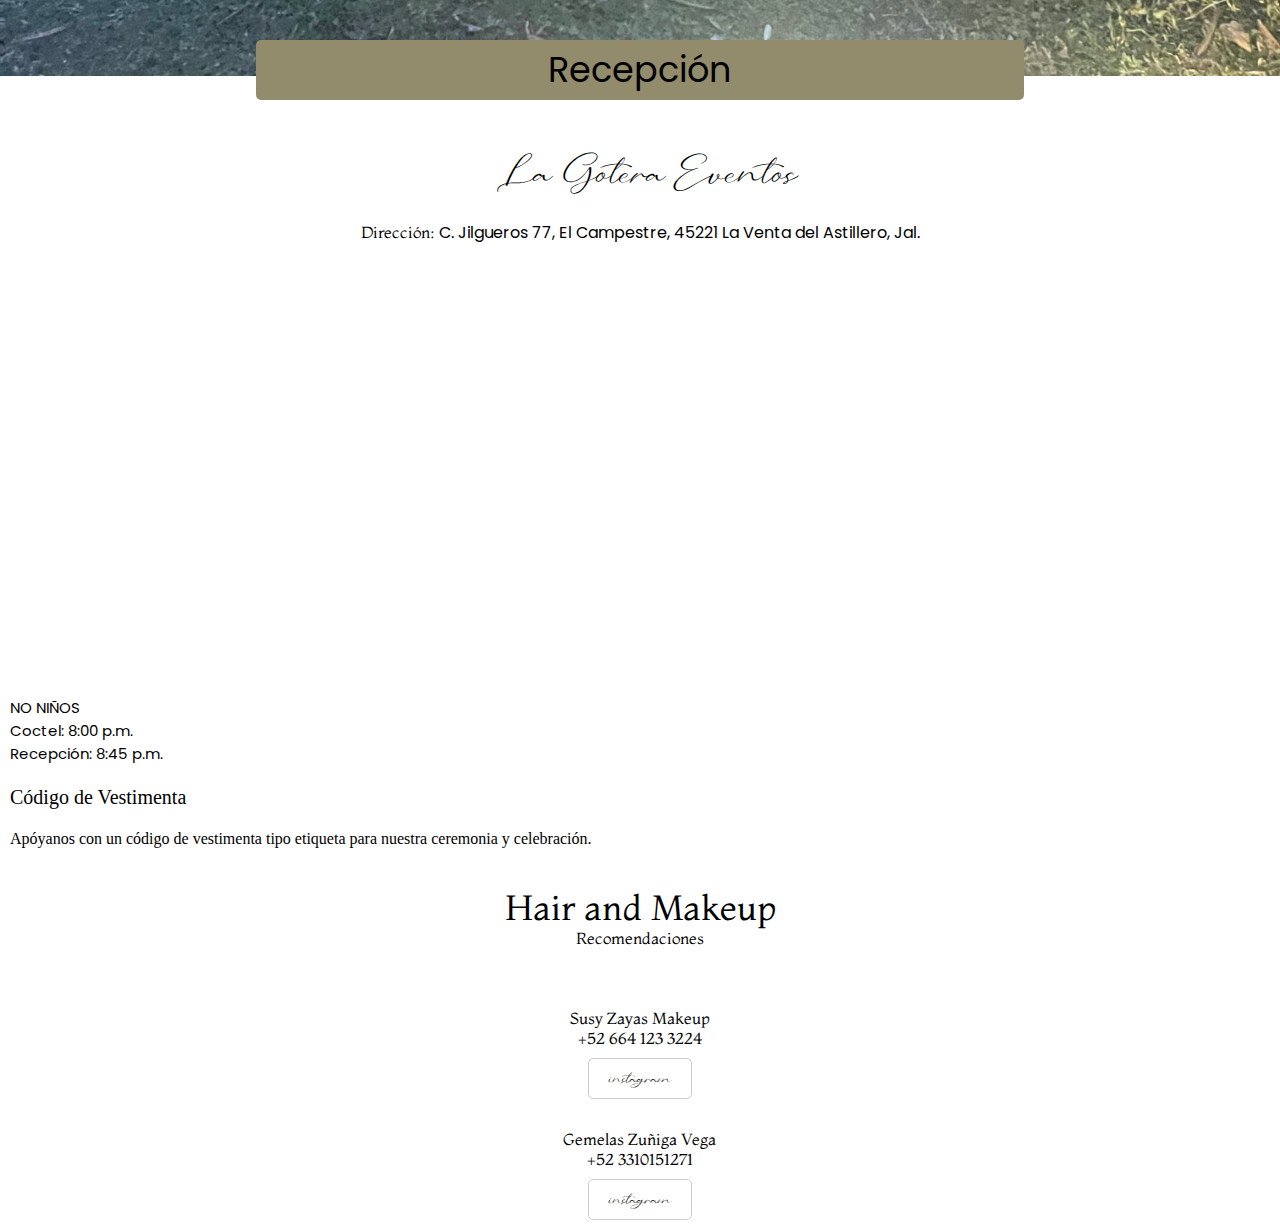
==== commit fb3a0e5f: "Updated 80 percent of the way" ====
--- a/informacion.html
+++ b/informacion.html
@@ -96,7 +96,7 @@
         <section class="tour-viernes-costos">
             <div class="tour-costos">
               <div class="text-content">
-                <p><b>Costo por persona : $1,570 (IVA incluido) (dependiendo de los invitados interesados esta sujeto a cambio).</b></p>
+                <p class="special-cost"><b>Costo por persona : $1,570 (IVA incluido) (dependiendo de los invitados interesados esta sujeto a cambio).</b></p>
                 <p><b>El tour deberá ser pagado antes para contar con la reservación.</b></p>
                 <p><b>El tour queda reservado con el 50% para garantizarlo.</b></p>
                 <p><b>Fecha límite de reservación: 31 de Julio 2024.</b></p>
@@ -108,7 +108,7 @@
                 <p>Nombre: Laura A. Villalobos Reséndiz</p>
                 <p>Dirección: Circunvalación 415 Jardines Alcalde. Guadalajara Jal.</p>
                 <p><b>Paso 2:</b> Enviar tu comprobante de pago a este número de WhatsApp:</p>
-                <p>+ 52 3315370503 (únicamente WhatsApp)</p>
+                <p class="whatsapp-link"><a href="https://wa.me/3315370503" target="tour-tequila">+ 52 3315370503 (únicamente WhatsApp)</a></p> 
                 <p>Mencionar: nombre completo del titular de la reserva (código Sarahi/Luis)</p>
                 <p><b>Paso 3:</b> Recibe tu confirmación de reservación.</p>
               </div>
--- a/informacion.css
+++ b/informacion.css
@@ -235,9 +235,9 @@
     background-repeat: no-repeat;
     background-position: center;
     background-size: cover;
-    padding: 20em 0;
-    overflow: hidden;
-    position: relative;
+    padding: 2em 0; /* Reduced padding */
+    position: relative;  /* Added for fine-tuning */
+
 }
 
 .timer-intro .launch-time {
@@ -432,6 +432,7 @@
         font-family: 'Bodoni 72 Book Bold';
 }
 
+
 /* End of Tour */
 
 /* Costos tour */
@@ -476,7 +477,7 @@
   }
 
   .text-content b {
-    font-family: 'Bodoni 72 Book Bold';
+    font-family: 'Poppins';
   }
   
   .tour-costos p {
@@ -484,6 +485,11 @@
     margin-bottom: 10px;
     text-align: start;
 
+  }
+
+  .whatsapp-link a { 
+    color: blue; 
+    text-decoration: underline; 
   }
 
   .tour-costos p strong {
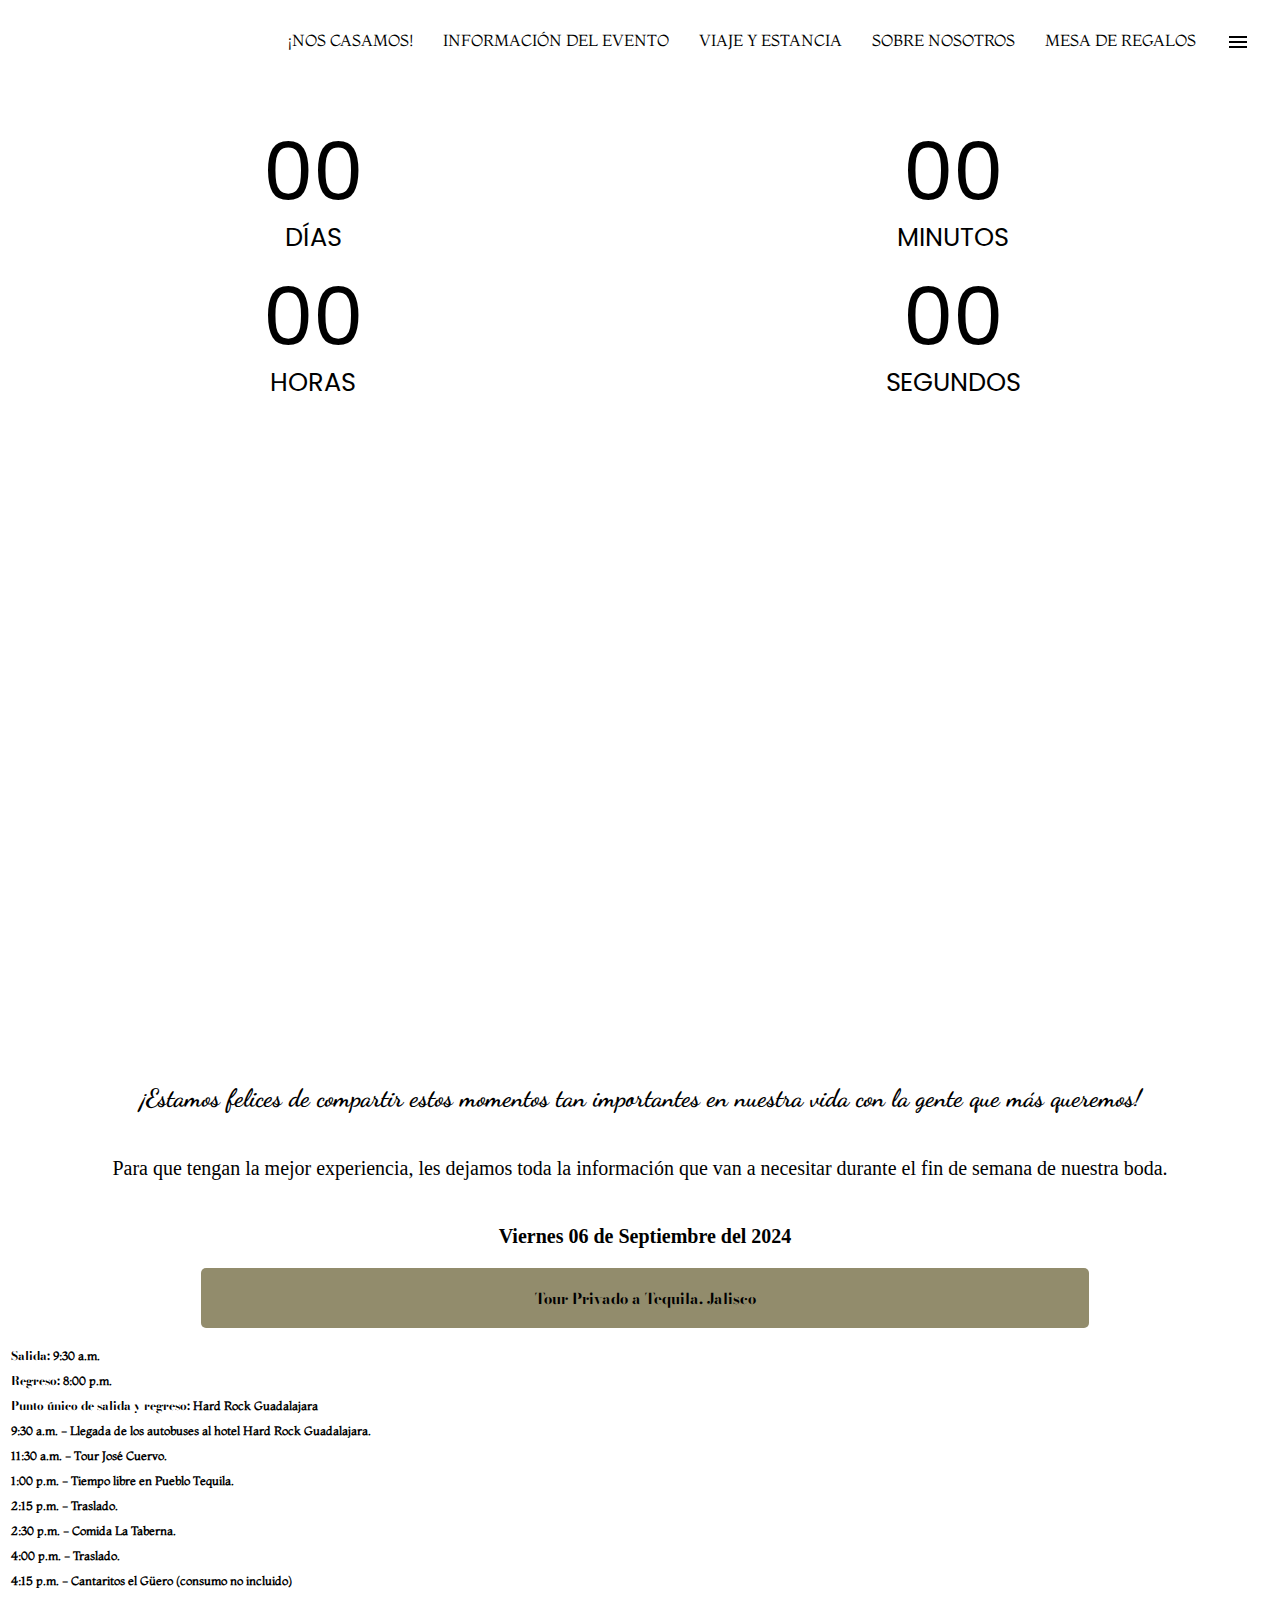
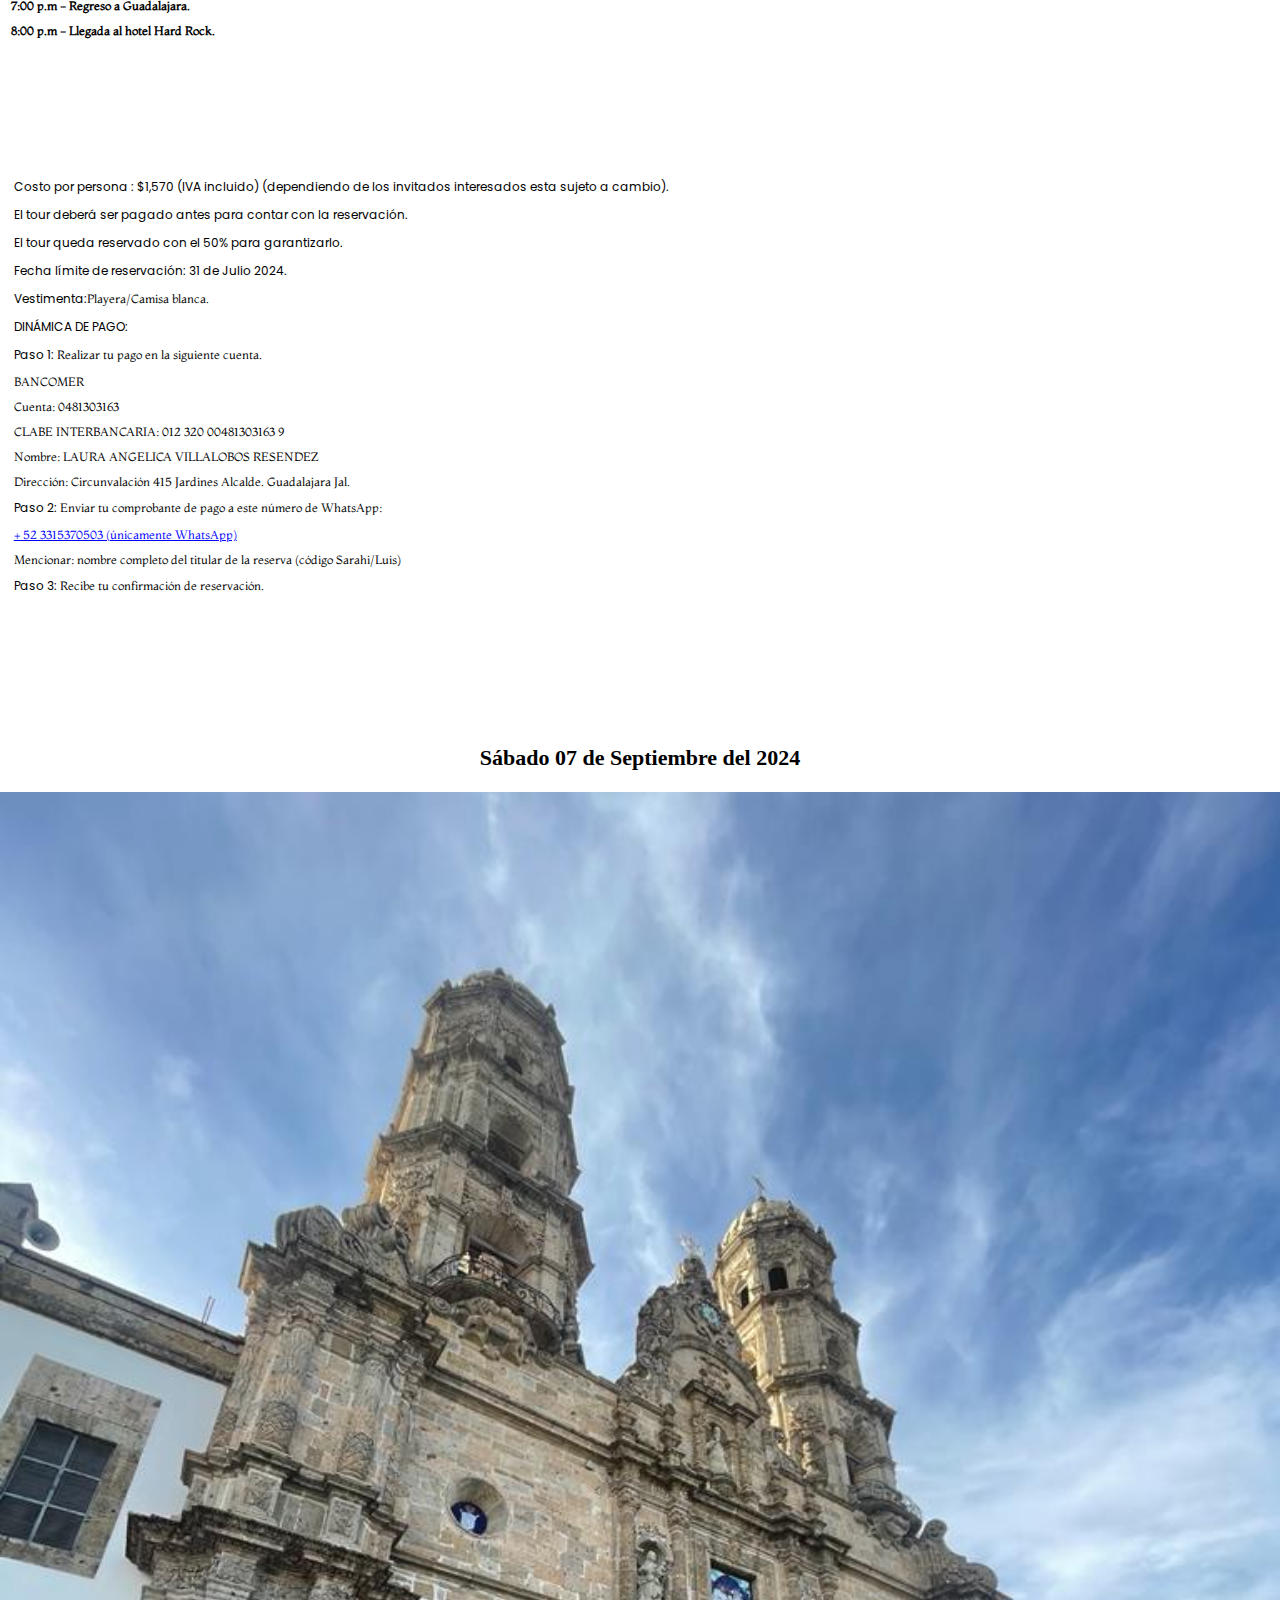
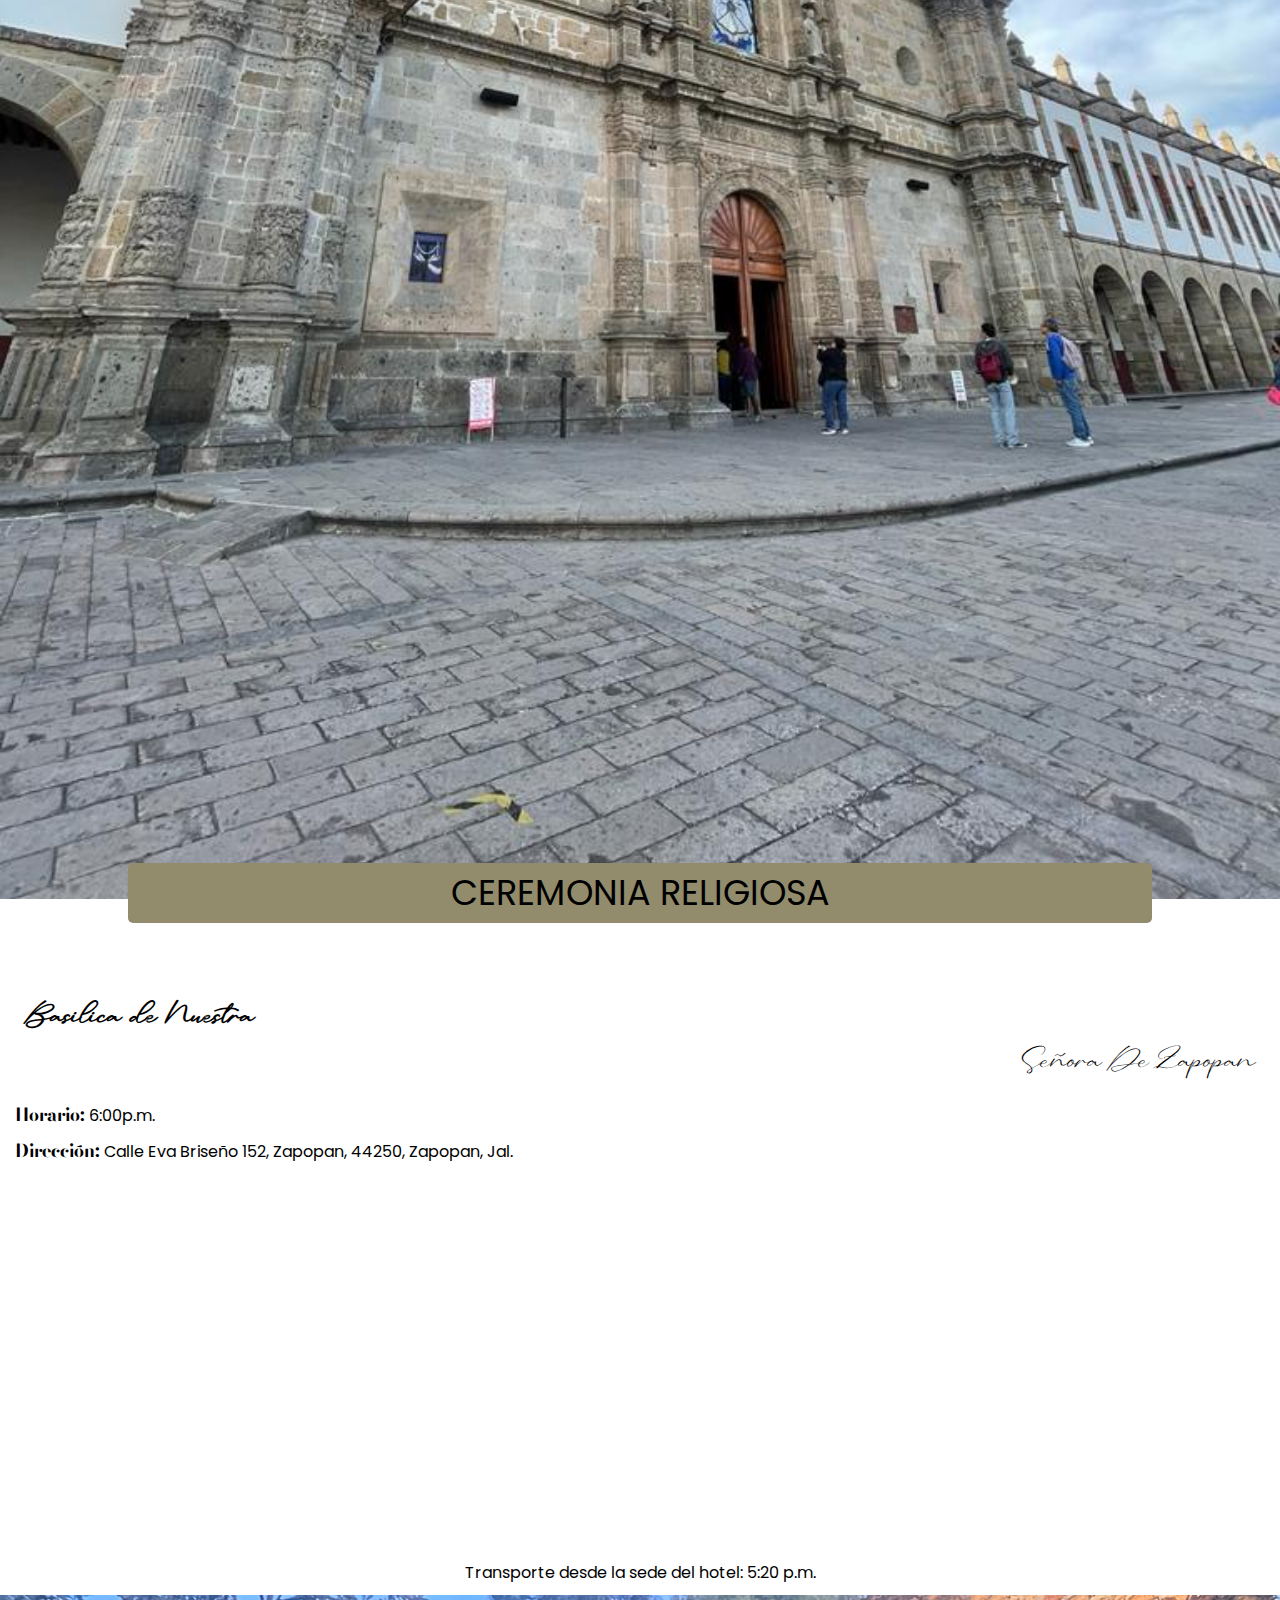
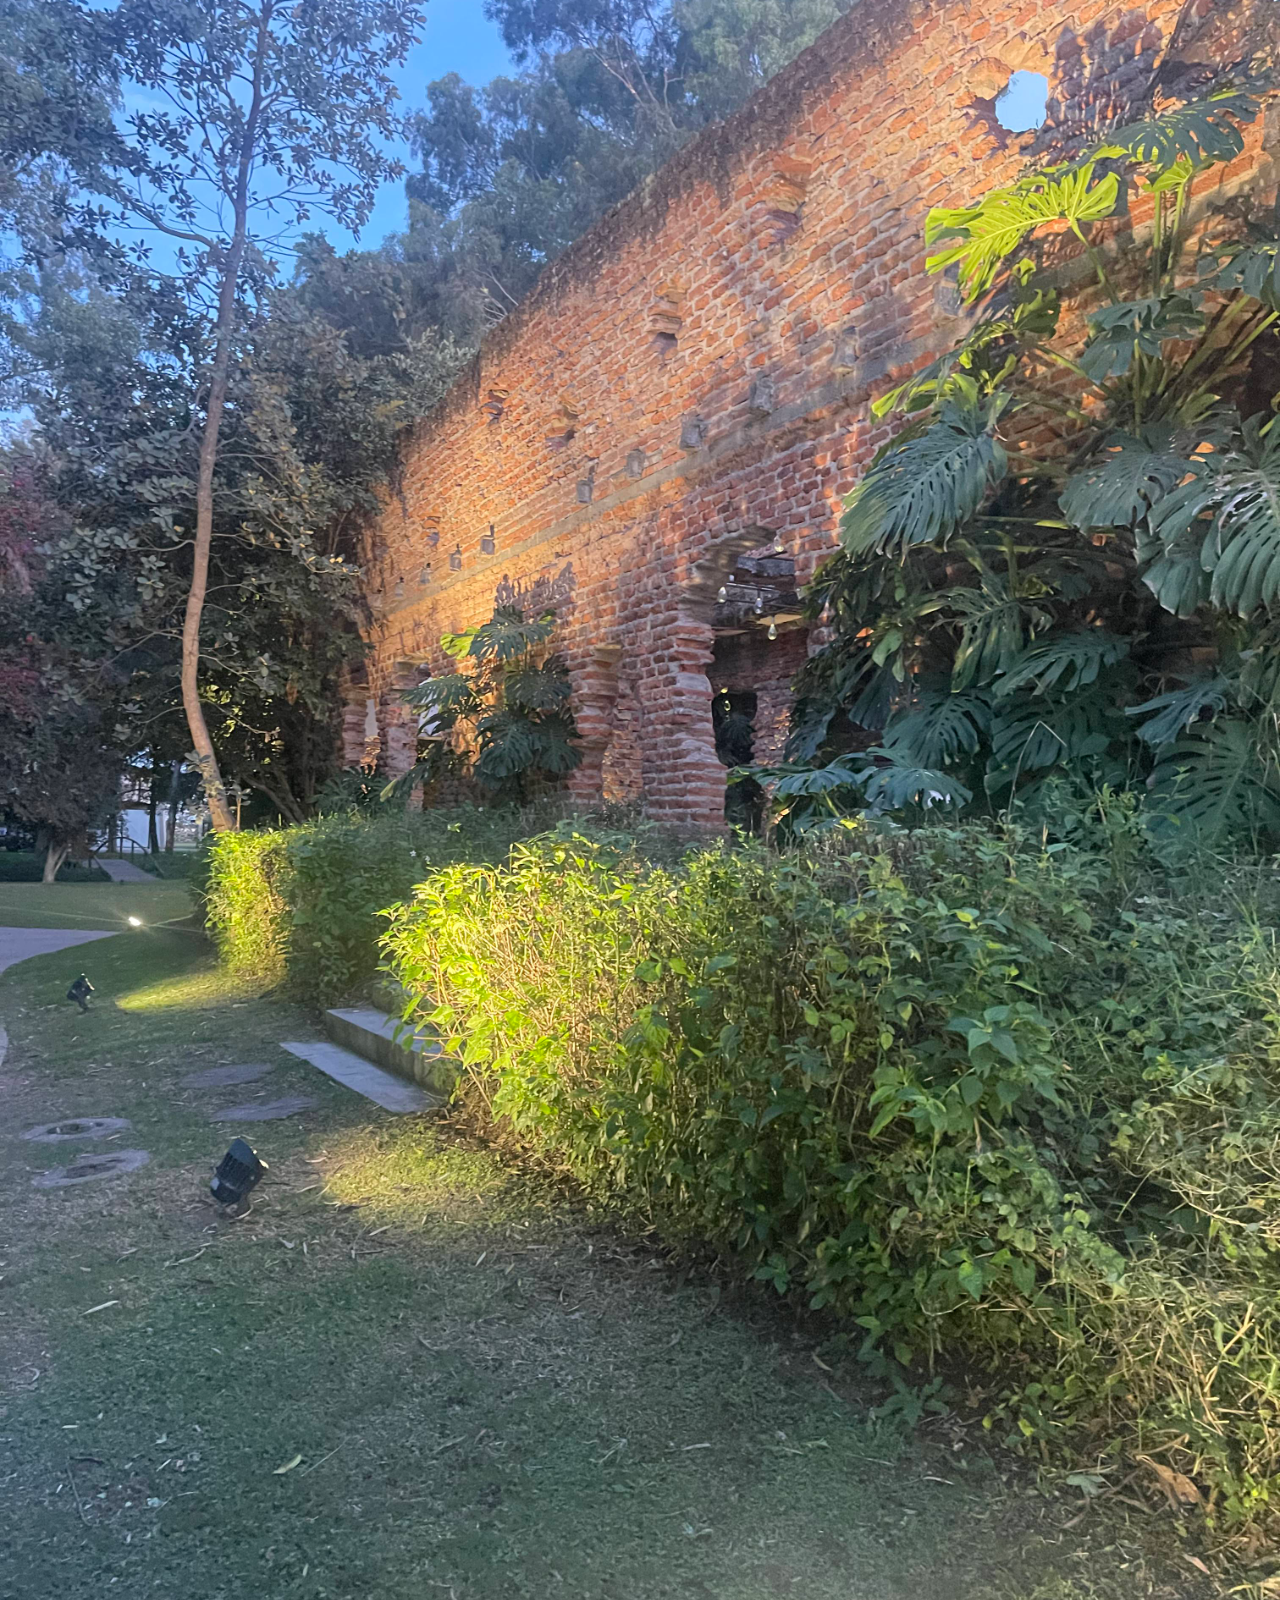
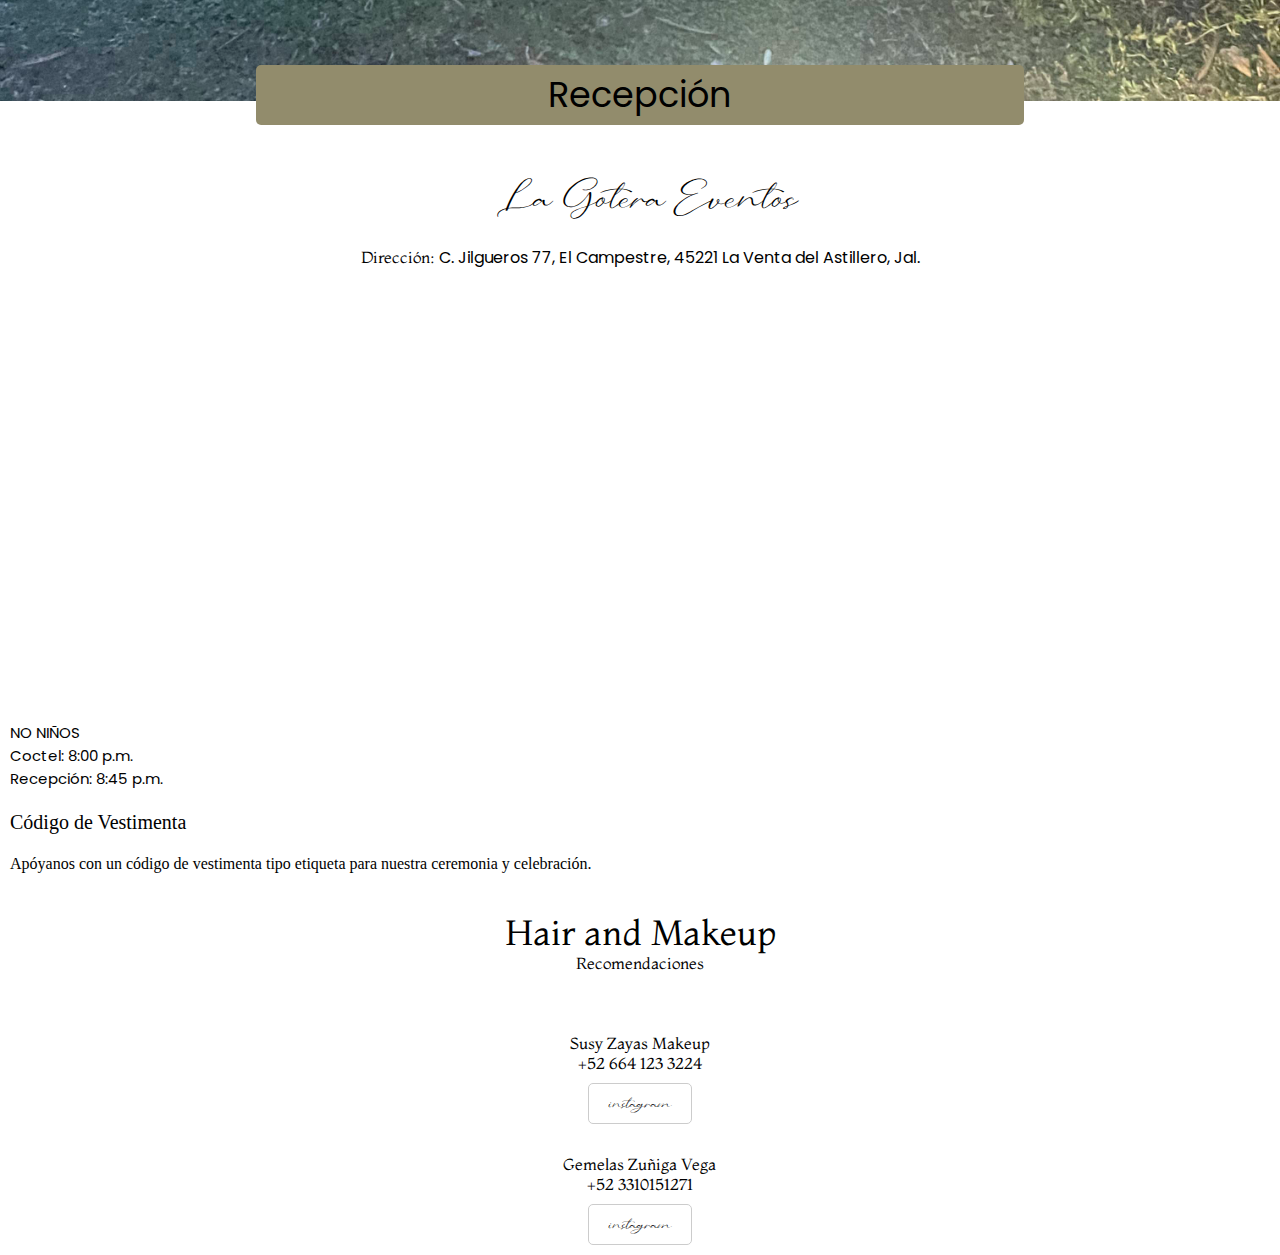
==== commit 6758d703: "Update to Bancomer" ====
--- a/informacion.html
+++ b/informacion.html
@@ -102,10 +102,11 @@
                 <p><b>Fecha límite de reservación: 31 de Julio 2024.</b></p>
                 <p><b>Vestimenta:</b>Playera/Camisa blanca.</p>
                 <p><b>DINÁMICA DE PAGO:</b></p>
-                <p><b>Paso 1:</b> Realizar tu pago a la siguiente cuenta.</p>
+                <p><b>Paso 1:</b> Realizar tu pago en la siguiente cuenta.</p>
+                <p>BANCOMER</p>
                 <p>Cuenta: 0481303163</p>
-                <p>CLABE INTERBANCARIA: 01232000481303163</p>
-                <p>Nombre: Laura A. Villalobos Reséndiz</p>
+                <p>CLABE INTERBANCARIA: 012 320 00481303163 9</p>
+                <p>Nombre: LAURA ANGELICA VILLALOBOS RESENDEZ</p>
                 <p>Dirección: Circunvalación 415 Jardines Alcalde. Guadalajara Jal.</p>
                 <p><b>Paso 2:</b> Enviar tu comprobante de pago a este número de WhatsApp:</p>
                 <p class="whatsapp-link"><a href="https://wa.me/3315370503" target="tour-tequila">+ 52 3315370503 (únicamente WhatsApp)</a></p> 
